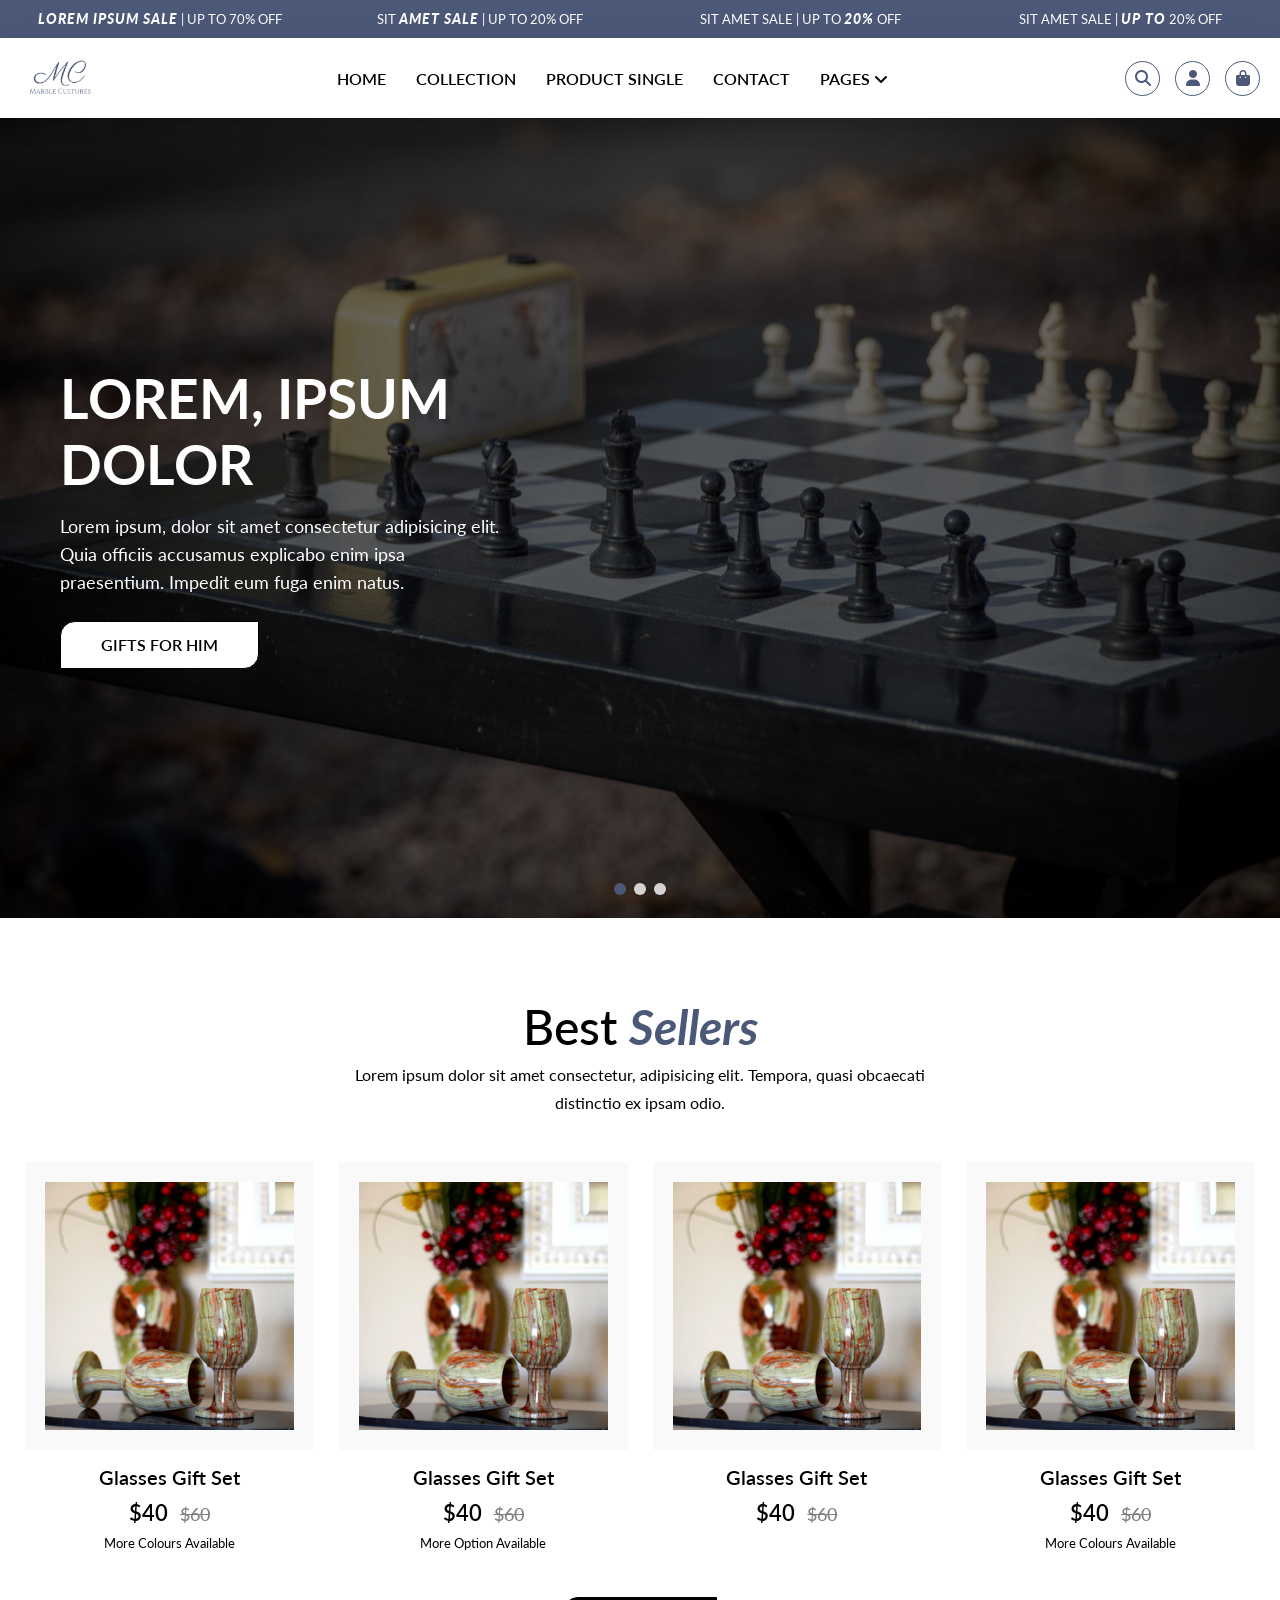
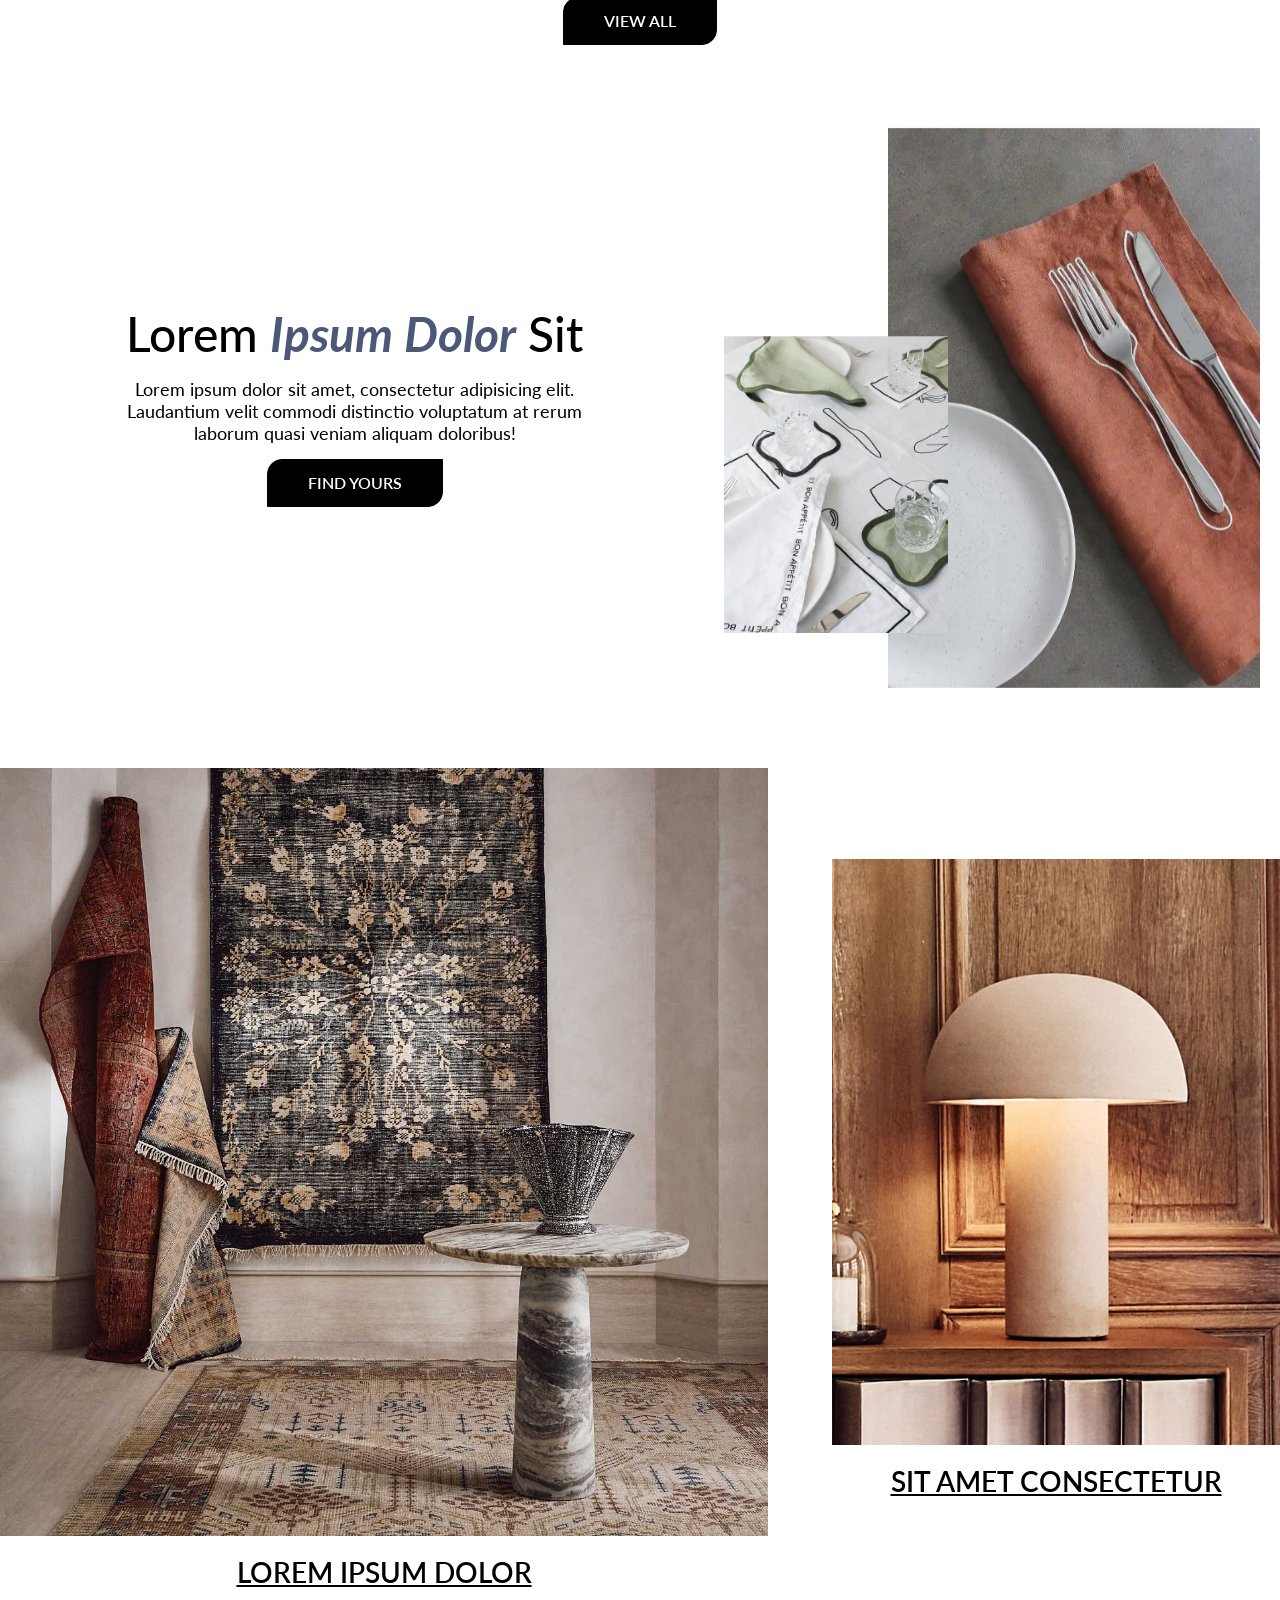
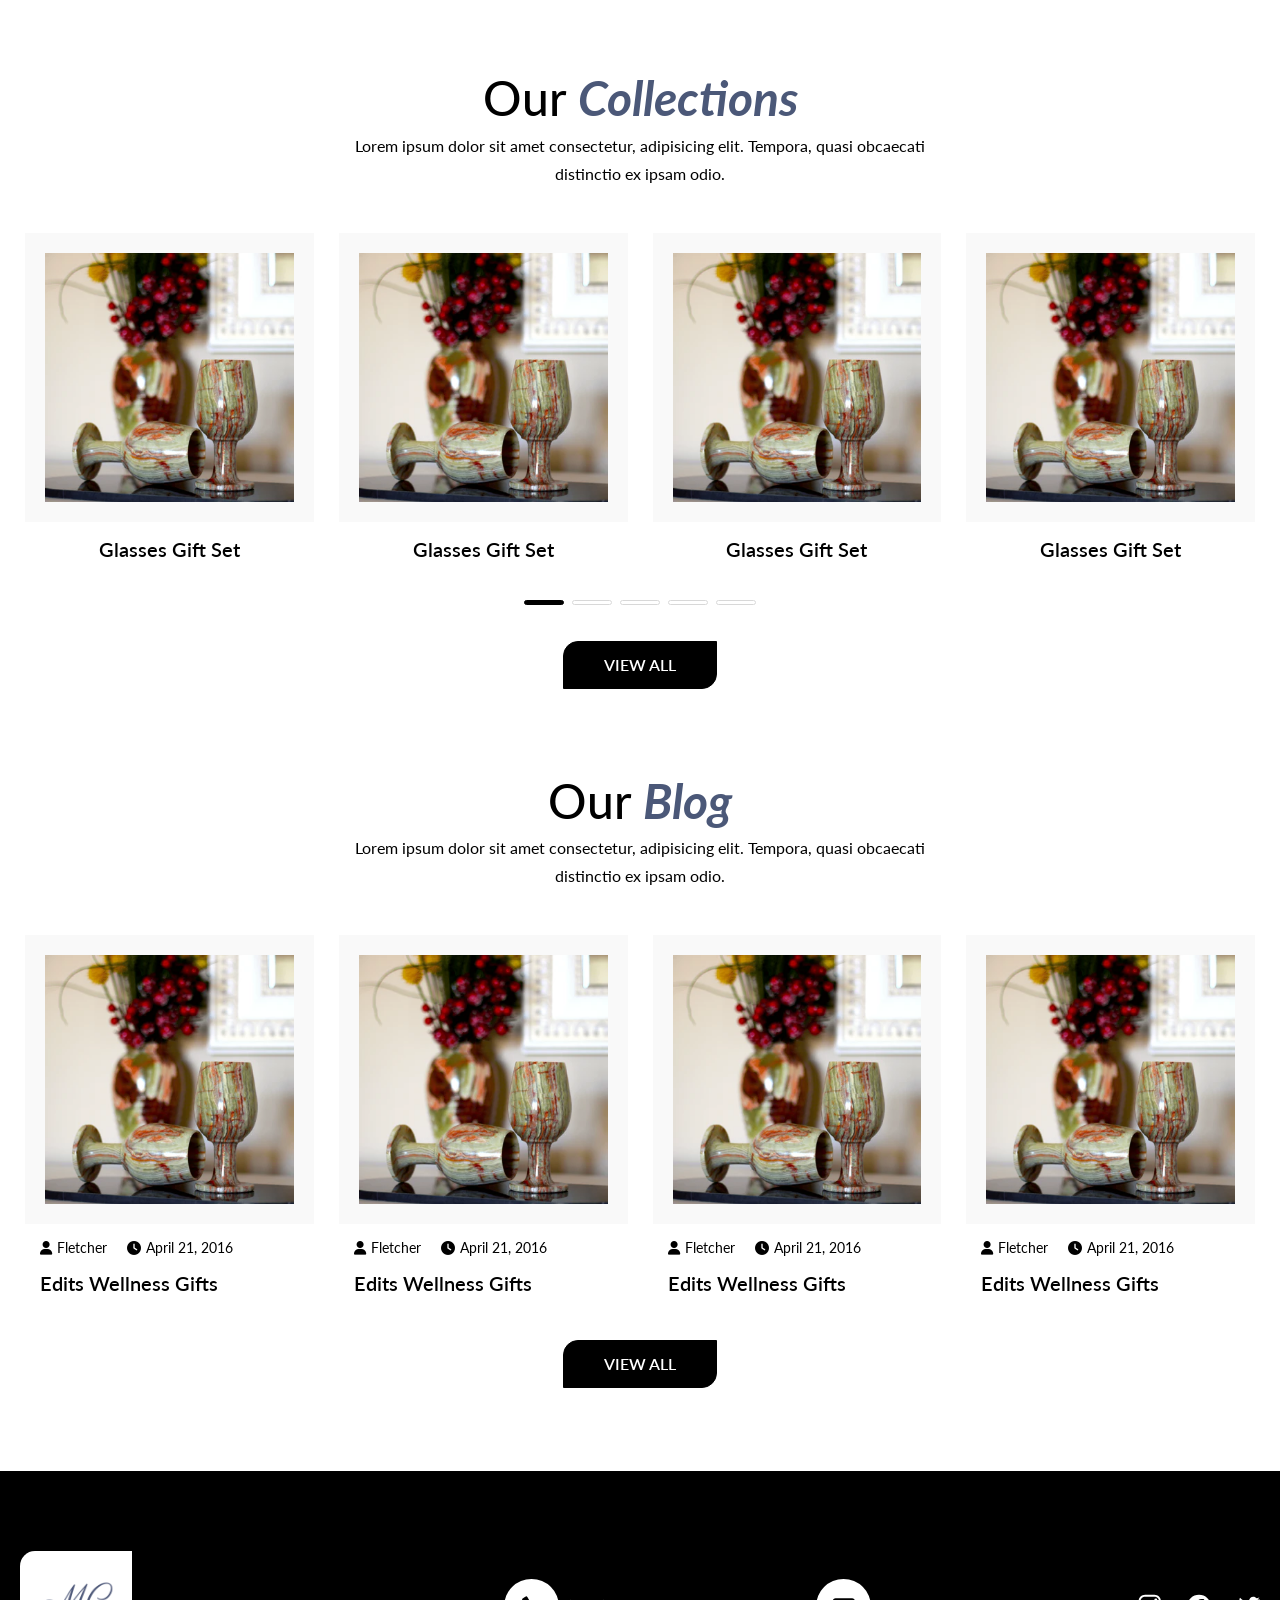
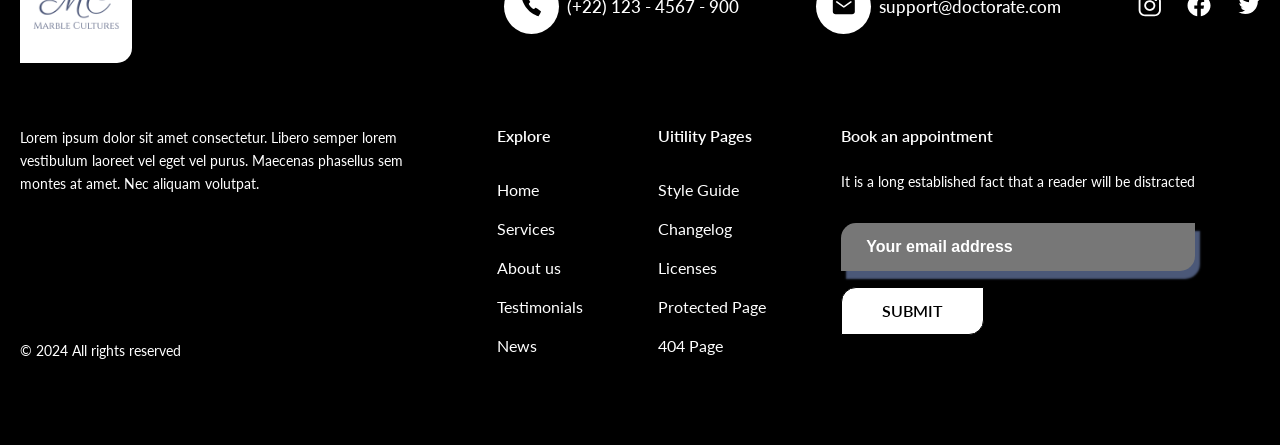
==== index.html @ d3862444 "full project upload" ====
<!DOCTYPE html>
<html lang="en">

	<head>
		<meta charset="UTF-8">
		<meta name="viewport" content="width=device-width, initial-scale=1.0">
		<title>Home</title>
		<!-- link css start -->
		<link
			href="https://fonts.googleapis.com/css2?family=Lato:ital,wght@0,100;0,300;0,400;0,700;0,900;1,100;1,300;1,400;1,700;1,900&display=swap"
			rel="stylesheet">
		<link rel="stylesheet" href="assets/css/all.min.css">
		<link rel="stylesheet" href="./assets/css/swiper-bundle.min.css">
		<link rel="stylesheet" href="./assets/css/animate.min.css">
		<link rel="stylesheet" href="./assets/css/style.css">
		<!-- link css end -->
	</head>

	<body>
		<header>
			<!-- navbar section start -->
			<nav class="navbar-wrapper-main">
				<!-- tobbar section start -->
				<div class="top-bar">
					<div class="swiper top-bar-slider">
						<div class="swiper-wrapper">
							<div class="swiper-slide top-bar-item">
								<p class="top-bar-text">
									LABOR DAY SALE | UP TO <em>40% OFF</em>
								</p>
							</div>
							<div class="swiper-slide top-bar-item">
								<p class="top-bar-text">
									<em>Lorem ipsum SALE</em> | UP TO 70% OFF
								</p>
							</div>
							<div class="swiper-slide top-bar-item">
								<p class="top-bar-text">
									sit <em>amet SALE</em> | UP TO 20% OFF
								</p>
							</div>
							<div class="swiper-slide top-bar-item">
								<p class="top-bar-text">
									sit amet SALE | UP TO <em>20%</em> OFF
								</p>
							</div>
							<div class="swiper-slide top-bar-item">
								<p class="top-bar-text">
									sit amet SALE | <em>UP TO</em> 20% OFF
								</p>
							</div>
							<div class="swiper-slide top-bar-item">
								<p class="top-bar-text">
									sit amet SALE | UP TO <em>20%</em> OFF
								</p>
							</div>
							<div class="swiper-slide top-bar-item">
								<p class="top-bar-text">
									sit amet SALE | <em>UP TO</em> 20% OFF
								</p>
							</div>
						</div>
					</div>
				</div>
				<!-- tobbar section end -->

				<!-- navbar -->
				<div class="navbar">
					<div class="container">
						<div class="navbar-wrapper">
							<div class="navbar-menu">
								<div class="ham-menu-wrapper">
									<div class="ham-menu">
										<span></span>
										<span></span>
										<span></span>
									</div>
								</div>
								<div class="navbar-brand">
									<div class="navbar-brand-logo">
										<a href="index.html" class="main-menu-logo">
											<img src="./assets/images/logo.png" alt="logo.png">
										</a>
									</div>
								</div>
								<div class="navbar-link-wrapper">
									<ul class="nav-link-items">
										<li class="nav-link-item">
											<a href="index.html" class="nav-link">HOME</a>
										</li>
										<li class="nav-link-item">
											<a href="collection.html" class="nav-link">collection</a>
										</li>
										<li class="nav-link-item">
											<a href="product-single.html" class="nav-link">PRODUCT single</a>
										</li>
										<li class="nav-link-item">
											<a href="#" class="nav-link">CONTACT</a>
										</li>
										<li class="nav-link-item">
											<a href="#" class="nav-link">pages <i class="fa-solid fa-angle-down"></i></a>
											<ul class="nav-link-sub-menu-items">
												<li class="nav-link-sub-menu-item">
													<a href="categorie.html" class="nav-link-sub-menu">MENU</a>
												</li>
											</ul>
										</li>
									</ul>
								</div>
								<div class="navbar-icon-wrapper">
									<span class="navbar-icon search-open">
										<i class="fa-solid fa-magnifying-glass"></i>
									</span>
									<span class="navbar-icon desktop-icon">
										<i class="fa-solid fa-user"></i>
									</span>
									<a href="#" class="navbar-icon">
										<i class="fa-solid fa-bag-shopping"></i>
									</a>
								</div>
							</div>
						</div>
					</div>
				</div>
			</nav>
			<!-- navbar -->

			<!-- search bar start -->
			<div class="search-bar">
				<div class="search-bar-close">
					<div class="search-bar-close-icon">
						<i class="fa-solid fa-xmark"></i>
					</div>
				</div>
				<form action="#" class="search-form">
					<div class="search-input-field">
						<input class="search-input" type="text" placeholder="Search">
						<div class="input-search-btn">
							<button class="search-btn"><i class="fa-solid fa-magnifying-glass"></i></button>
						</div>
					</div>
				</form>
			</div>
			<!-- search bar end -->

			<!-- mobile menu start -->
			<div class="mobile-menu-wrapper">
				<div class="mobile-menu">
					<div class="mobile-menu-top">
						<div class="navbar-brand-logo">
							<a href="index.html" class="main-menu-logo">
								<img src="./assets/images/logo.png" alt="logo.png">
							</a>
						</div>
						<div class="ham-menu-wrapper">
							<div class="ham-menu">
								<span></span>
								<span></span>
								<span></span>
							</div>
						</div>
					</div>
					<div class="mobile-menu-link-wrapper">
						<ul class="mobile-menu-link-items">
							<li class="mobile-menu-link-item">
								<a href="index.html" class="mobile-menu-link">HOME</a>
							</li>
							<li class="mobile-menu-link-item">
								<a href="collection.html" class="mobile-menu-link">collection
								</a>
							</li>
							<li class="mobile-menu-link-item">
								<a href="product-single.html" class="mobile-menu-link">PRODUCT single</a>
							</li>
							<li class="mobile-menu-link-item">
								<a href="#" class="mobile-menu-link">CONTACT</a>
							</li>
							<li class="mobile-menu-link-item mobile-drop-down-menu">
								<div class="drop-down-menu-btn">
									<span class="mobile-menu-link">PAGES</span><i class="fa-solid fa-angle-down"></i>
								</div>
								<ul class="mobile-drop-down-menu-wrapper">
									<li class="nav-link-sub-menu-item">
										<a href="#" class="nav-link-sub-menu">MENU</a>
									</li>
								</ul>
							</li>
						</ul>
					</div>
				</div>
				<div class="social-media-link-wrapper">
					<ul class="social-media-link-items">
						<li class="social-media-link-item">
							<a href="#" target="_blank" class="social-media-link">
								<i class="fa-brands fa-facebook-f"></i>
							</a>
						</li>
						<li class="social-media-link-item">
							<a href="#" target="_blank" class="social-media-link">
								<i class="fa-brands fa-instagram"></i>
							</a>
						</li>
						<li class="social-media-link-item">
							<a href="#" target="_blank" class="social-media-link">
								<i class="fa-brands fa-x-twitter"></i>
							</a>
						</li>
						<li class="social-media-link-item">
							<a href="#" target="_blank" class="social-media-link">
								<i class="fa-brands fa-linkedin-in"></i>
							</a>
						</li>
						<li class="social-media-link-item"></li>
						<a href="#" target="_blank" class="social-media-link">
							<i class="fa-brands fa-youtube"></i>
						</a>
					</ul>
				</div>
			</div>
			<!-- mobile menu end -->
			<!-- navbar section end -->
		</header>

		<main>
			<!-- banner-slider section start -->
			<section class="banner-slider-section">
				<div class="swiper banner-slider">
					<div class="swiper-wrapper">
						<div class="swiper-slide">
							<div class="slider-banner-item"
								style="background-image: url('./assets/images/banner-img\ \(1\).jpg'); background-position: center; background-repeat: no-repeat; background-size: cover;">
								<div class="slider-banner-overlay">
									<div class="banner-content">
										<h1 class="banner-content-heading wow animate__animated animate__fadeInLeft" data-wow-duration="2s"
										data-wow-delay=".0s">Lorem, ipsum dolor</h1>
										<p class="banner-content-text wow animate__animated animate__fadeInLeft" data-wow-duration="2s"
										data-wow-delay=".2s">Lorem ipsum, dolor sit amet consectetur adipisicing elit. Quia
											officiis accusamus explicabo enim ipsa praesentium. Impedit eum fuga enim natus.</p>
										<div class="banner-content-btn wow animate__animated animate__fadeInLeft" data-wow-duration="2s"
										data-wow-delay=".3s">
											<a class="btn-primary btn" href="#">gifts for him</a>
										</div>
									</div>
								</div>
							</div>
						</div>
						<div class="swiper-slide">
							<div class="slider-banner-item"
								style="background-image: url('./assets/images/banner-img\ \(2\).jpg'); background-position: center; background-repeat: no-repeat; background-size: cover;">
								<div class="slider-banner-overlay">
									<div class="banner-content">
										<h1 class="banner-content-heading wow animate__animated animate__fadeInDown" data-wow-duration="2s"
										data-wow-delay=".3s">sit amet consectetur</h1>
										<p class="banner-content-text wow animate__animated animate__fadeInDown" data-wow-duration="2s"
										data-wow-delay=".2s">Lorem ipsum dolor sit amet consectetur adipisicing elit. Quia et iste
											tempore totam accusamus non quaerat cum quisquam molestias temporibus!</p>
										<div class="banner-content-btn wow animate__animated animate__fadeInDown" data-wow-duration="2s"
										data-wow-delay=".0s">
											<a class="btn-primary btn" href="#">on her list</a>
										</div>
									</div>
								</div>
							</div>
						</div>
						<div class="swiper-slide">
							<div class="slider-banner-item"
								style="background-image: url('./assets/images/banner-img\ \(3\).jpg'); background-position: center; background-repeat: no-repeat; background-size: cover;">
								<div class="slider-banner-overlay">
									<div class="banner-content">
										<h1 class="banner-content-heading wow animate__animated animate__fadeInUp" data-wow-duration="2s"
										data-wow-delay=".0s">consectetur adipisicing elit Corrupti</h1>
										<p class="banner-content-text wow animate__animated animate__fadeInUp" data-wow-duration="2s"
										data-wow-delay=".1s">Lorem ipsum dolor sit amet consectetur adipisicing elit. Esse rem
											quaerat cupiditate doloremque vitae est quia ullam, voluptate sunt reprehenderit.</p>
										<div class="banner-content-btn wow animate__animated animate__fadeInUp" data-wow-duration="2s"
										data-wow-delay=".3s">
											<a class="btn btn-primary" href="#">home ware gifts</a>
										</div>
									</div>
								</div>
							</div>
						</div>
					</div>
					<div class="swiper-pagination"></div>
					<div class="swiper-button-prev"></div>
					<div class="swiper-button-next"></div>
				</div>
			</section>
			<!-- banner-slider section end -->

			<!-- trending section start -->
			<section class="section trending-section">
				<div class="container">
					<div class="section-heading-wrapper">
						<h2 class="section-heading wow animate__animated animate__fadeInUp" data-wow-duration="1s"
						data-wow-delay=".1s">best
							<em>sellers</em></h2>
						<p class="section-heading-text wow animate__animated animate__fadeInUp" data-wow-duration="1s"
						data-wow-delay=".3s">
							Lorem ipsum dolor sit amet consectetur, adipisicing elit. Tempora, quasi obcaecati
							distinctio ex ipsam odio.</p>
					</div>
					<div class="swiper trending-slider">
						<div class="swiper-wrapper">
							<div class="swiper-slide">
								<div class="trending-item">
									<a href="#" class="product-card">
										<div class="card-img">
											<div class="primary-img">
												<img src="./assets/images/product-card-primary-img-1.jpg" alt="product-card-primary-img-1.jpg">
											</div>
											<div class="hover-img">
												<img src="./assets/images/product-card-hover-img-1.jpg" alt="product-card-hover-img-1.jpg">
											</div>
										</div>
										<div class="card-content">
											<h6 class="card-title">Glasses Gift Set</h6>
											<div class="price">
												<span class="latest-price">$40</span>
												<span class="previous-price">$60</span>
											</div>
											<div class="varient">
												<p class="varient-text">More Colours Available</p>
											</div>
										</div>
									</a>
								</div>
							</div>
							<div class="swiper-slide">
								<div class="trending-item">
									<a href="#" class="product-card">
										<div class="card-img">
											<div class="primary-img">
												<img src="./assets/images/product-card-primary-img-1.jpg" alt="product-card-primary-img-1.jpg">
											</div>
											<div class="hover-img">
												<img src="./assets/images/product-card-hover-img-1.jpg" alt="product-card-hover-img-1.jpg">
											</div>
										</div>
										<div class="card-content">
											<h6 class="card-title">Glasses Gift Set</h6>
											<div class="price">
												<span class="latest-price">$40</span>
												<span class="previous-price">$60</span>
											</div>
											<div class="varient">
												<p class="varient-text">More Option Available</p>
											</div>
										</div>
									</a>
								</div>
							</div>
							<div class="swiper-slide">
								<div class="trending-item">
									<a href="#" class="product-card">
										<div class="card-img">
											<div class="primary-img">
												<img src="./assets/images/product-card-primary-img-1.jpg" alt="product-card-primary-img-1.jpg">
											</div>
											<div class="hover-img">
												<img src="./assets/images/product-card-hover-img-1.jpg" alt="product-card-hover-img-1.jpg">
											</div>
										</div>
										<div class="card-content">
											<h6 class="card-title">Glasses Gift Set</h6>
											<div class="price">
												<span class="latest-price">$40</span>
												<span class="previous-price">$60</span>
											</div>
											<div class="varient">
												<p class="varient-text"></p>
											</div>
										</div>
									</a>
								</div>
							</div>
							<div class="swiper-slide">
								<div class="trending-item">
									<a href="#" class="product-card">
										<div class="card-img">
											<div class="primary-img">
												<img src="./assets/images/product-card-primary-img-1.jpg" alt="product-card-primary-img-1.jpg">
											</div>
											<div class="hover-img">
												<img src="./assets/images/product-card-hover-img-1.jpg" alt="product-card-hover-img-1.jpg">
											</div>
										</div>
										<div class="card-content">
											<h6 class="card-title">Glasses Gift Set</h6>
											<div class="price">
												<span class="latest-price">$40</span>
												<span class="previous-price">$60</span>
											</div>
											<div class="varient">
												<p class="varient-text">More Colours Available</p>
											</div>
										</div>
									</a>
								</div>
							</div>
							<div class="swiper-slide">
								<div class="trending-item">
									<a href="#" class="product-card">
										<div class="card-img">
											<div class="primary-img">
												<img src="./assets/images/product-card-primary-img-1.jpg" alt="product-card-primary-img-1.jpg">
											</div>
											<div class="hover-img">
												<img src="./assets/images/product-card-hover-img-1.jpg" alt="product-card-hover-img-1.jpg">
											</div>
										</div>
										<div class="card-content">
											<h6 class="card-title">Glasses Gift Set</h6>
											<div class="price">
												<span class="latest-price">$40</span>
												<span class="previous-price">$60</span>
											</div>
											<div class="varient">
												<p class="varient-text">More Option Available</p>
											</div>
										</div>
									</a>
								</div>
							</div>
							<div class="swiper-slide">
								<div class="trending-item">
									<a href="#" class="product-card">
										<div class="card-img">
											<div class="primary-img">
												<img src="./assets/images/product-card-primary-img-1.jpg" alt="product-card-primary-img-1.jpg">
											</div>
											<div class="hover-img">
												<img src="./assets/images/product-card-hover-img-1.jpg" alt="product-card-hover-img-1.jpg">
											</div>
										</div>
										<div class="card-content">
											<h6 class="card-title">Glasses Gift Set</h6>
											<div class="price">
												<span class="latest-price">$40</span>
												<span class="previous-price">$60</span>
											</div>
											<div class="varient">
												<p class="varient-text"></p>
											</div>
										</div>
									</a>
								</div>
							</div>
						</div>
						<div class="swiper-button-prev"></div>
						<div class="swiper-button-next"></div>
					</div>
					<div class="section-btn">
						<a class="btn-primary btn" href="#">view all</a>
					</div>
				</div>
			</section>
			<!-- trending section end -->

			<!-- spotlight section start -->
			<section class="spotlight-section">
				<div class="container">
					<div class="spotlight-section-wrapper">
						<div class="spotlight-content-area">
							<div class="spotlight-content">
								<h2 class="spotlight-content-heading wow animate__animated animate__fadeInUp" data-wow-duration="1s"
										data-wow-delay=".1s">Lorem <em>ipsum dolor</em> sit</h2>
								<p class="spotlight-content-text wow animate__animated animate__fadeInUp" data-wow-duration="1s"
										data-wow-delay=".2s">Lorem ipsum dolor sit amet, consectetur adipisicing elit.
									Laudantium velit
									commodi distinctio voluptatum at rerum laborum quasi veniam aliquam doloribus!</p>
								<div class="spotlight-content-btn wow animate__animated animate__fadeInUp" data-wow-duration="1s"
										data-wow-delay=".3s">
									<a class="btn-primary btn" href="#">find yours</a>
								</div>
							</div>
						</div>
						<div class="spotlight-img-area wow animate__animated animate__zoomIn" data-wow-duration="1s"
						data-wow-delay=".2s">
							<div class="spotlight-img spotlight-img1">
								<img src="./assets/images/spotlight-img-1.jpg" alt="spotlight-img-1.jpg">
							</div>
							<div class="spotlight-img spotlight-img2">
								<img src="./assets/images/spotlight-img-2.jpg" alt="spotlight-img-2.jpg">
							</div>
						</div>
					</div>
				</div>
			</section>
			<!-- spotlight section end -->

			<!-- feature collection section start -->
			<section class="section feature-collection">
				<div class="feature-collection-items">
					<div class="feature-collection-item wow animate__animated animate__zoomIn" data-wow-duration="1.5s"
					data-wow-delay=".2s">
						<a href="#" class="feature-collection-item-link">
							<img src="./assets/images/feature-multiple-collection-img-1.jpg"
								alt="feature-multiple-collection-img-1.jpg">
							<h4 class="title">Lorem ipsum dolor</h4>
						</a>
					</div>
					<div class="feature-collection-item feature-collection-item-small 						wow animate__animated animate__zoomIn" data-wow-duration="1.5s"
					data-wow-delay=".3s">
						<a href="#" class="feature-collection-item-link">
							<img src="./assets/images/feature-multiple-collection-img-2.jpg"
								alt="feature-multiple-collection-img-2.jpg">
							<h4 class="title">sit amet consectetur</h4>
						</a>
					</div>
				</div>
			</section>
			<!-- feature collection section end -->

			<!-- collection section start -->
			<section class="section collection-section">
				<div class="container">
					<div class="section-heading-wrapper">
						<h2 class="section-heading wow animate__animated animate__fadeInUp" data-wow-duration="1s"
						data-wow-delay=".1s">Our
							<em>collections</em></h2>
						<p class="section-heading-text wow animate__animated animate__fadeInUp" data-wow-duration="1s"
						data-wow-delay=".3s">
							Lorem ipsum dolor sit amet consectetur, adipisicing elit. Tempora, quasi obcaecati
							distinctio ex ipsam odio.</p>
					</div>
					<div class="swiper collection-slider">
						<div class="swiper-wrapper">
							<div class="swiper-slide">
								<div class="collection-item">
									<a href="#" class="product-card">
										<div class="card-img">
											<div class="primary-img">
												<img src="./assets/images/product-card-primary-img-1.jpg" alt="product-card-primary-img-1.jpg">
											</div>
											<div class="hover-img">
												<img src="./assets/images/product-card-hover-img-1.jpg" alt="product-card-hover-img-1.jpg">
											</div>
										</div>
										<div class="card-content">
											<h6 class="card-title">Glasses Gift Set</h6>
										</div>
									</a>
								</div>
							</div>
							<div class="swiper-slide">
								<div class="collection-item">
									<a href="#" class="product-card">
										<div class="card-img">
											<div class="primary-img">
												<img src="./assets/images/product-card-primary-img-1.jpg" alt="product-card-primary-img-1.jpg">
											</div>
											<div class="hover-img">
												<img src="./assets/images/product-card-hover-img-1.jpg" alt="product-card-hover-img-1.jpg">
											</div>
										</div>
										<div class="card-content">
											<h6 class="card-title">Glasses Gift Set</h6>
										</div>
									</a>
								</div>
							</div>
							<div class="swiper-slide">
								<div class="collection-item">
									<a href="#" class="product-card">
										<div class="card-img">
											<div class="primary-img">
												<img src="./assets/images/product-card-primary-img-1.jpg" alt="product-card-primary-img-1.jpg">
											</div>
											<div class="hover-img">
												<img src="./assets/images/product-card-hover-img-1.jpg" alt="product-card-hover-img-1.jpg">
											</div>
										</div>
										<div class="card-content">
											<h6 class="card-title">Glasses Gift Set</h6>
										</div>
									</a>
								</div>
							</div>
							<div class="swiper-slide">
								<div class="collection-item">
									<a href="#" class="product-card">
										<div class="card-img">
											<div class="primary-img">
												<img src="./assets/images/product-card-primary-img-1.jpg" alt="product-card-primary-img-1.jpg">
											</div>
											<div class="hover-img">
												<img src="./assets/images/product-card-hover-img-1.jpg" alt="product-card-hover-img-1.jpg">
											</div>
										</div>
										<div class="card-content">
											<h6 class="card-title">Glasses Gift Set</h6>
										</div>
									</a>
								</div>
							</div>
							<div class="swiper-slide">
								<div class="collection-item">
									<a href="#" class="product-card">
										<div class="card-img">
											<div class="primary-img">
												<img src="./assets/images/product-card-primary-img-1.jpg" alt="product-card-primary-img-1.jpg">
											</div>
											<div class="hover-img">
												<img src="./assets/images/product-card-hover-img-1.jpg" alt="product-card-hover-img-1.jpg">
											</div>
										</div>
										<div class="card-content">
											<h6 class="card-title">Glasses Gift Set</h6>
										</div>
									</a>
								</div>
							</div>
						</div>
						<div class="swiper-pagination"></div>
						<div class="swiper-button-prev"></div>
						<div class="swiper-button-next"></div>
					</div>
					<div class="section-btn">
						<a class="btn-primary btn" href="#">view all</a>
					</div>
				</div>
			</section>
			<!-- collection section end -->

			<!-- blog section start -->
			<section class="section blog-section">
				<div class="container">
					<div class="section-heading-wrapper">
						<h2 class="section-heading wow animate__animated animate__fadeInUp" data-wow-duration="1s"
						data-wow-delay=".1s">Our
							<em>blog</em></h2>
						<p class="section-heading-text wow animate__animated animate__fadeInUp" data-wow-duration="1s"
						data-wow-delay=".3s">
							Lorem ipsum dolor sit amet consectetur, adipisicing elit. Tempora, quasi obcaecati
							distinctio ex ipsam odio.</p>
					</div>
					<div class="swiper blog-slider">
						<div class="swiper-wrapper">
							<div class="swiper-slide">
								<div class="blog-item">
									<a href="#" class="product-card">
										<div class="card-img">
											<div class="primary-img">
												<img src="./assets/images/product-card-primary-img-1.jpg" alt="product-card-primary-img-1.jpg">
											</div>
										</div>
										<div class="card-content">
											<div class="blog-info">
												<div class="blog-info-item"><i class="fa fa-user"></i><span class="blogger-name">Fletcher</span>
												</div>
												<div class="blog-info-item"><i class="fa-solid fa-clock"></i><span class="blog-date">April 21,
														2016</span></div>
											</div>
											<h6 class="card-title">Edits Wellness Gifts</h6>
										</div>
									</a>
								</div>
							</div>
							<div class="swiper-slide">
								<div class="blog-item">
									<a href="#" class="product-card">
										<div class="card-img">
											<div class="primary-img">
												<img src="./assets/images/product-card-primary-img-1.jpg" alt="product-card-primary-img-1.jpg">
											</div>
										</div>
										<div class="card-content">
											<div class="blog-info">
												<div class="blog-info-item"><i class="fa fa-user"></i><span class="blogger-name">Fletcher</span>
												</div>
												<div class="blog-info-item"><i class="fa-solid fa-clock"></i><span class="blog-date">April 21,
														2016</span></div>
											</div>
											<h6 class="card-title">Edits Wellness Gifts</h6>
										</div>
									</a>
								</div>
							</div>
							<div class="swiper-slide">
								<div class="blog-item">
									<a href="#" class="product-card">
										<div class="card-img">
											<div class="primary-img">
												<img src="./assets/images/product-card-primary-img-1.jpg" alt="product-card-primary-img-1.jpg">
											</div>
										</div>
										<div class="card-content">
											<div class="blog-info">
												<div class="blog-info-item"><i class="fa fa-user"></i><span class="blogger-name">Fletcher</span>
												</div>
												<div class="blog-info-item"><i class="fa-solid fa-clock"></i><span class="blog-date">April 21,
														2016</span></div>
											</div>
											<h6 class="card-title">Edits Wellness Gifts</h6>
										</div>
									</a>
								</div>
							</div>
							<div class="swiper-slide">
								<div class="blog-item">
									<a href="#" class="product-card">
										<div class="card-img">
											<div class="primary-img">
												<img src="./assets/images/product-card-primary-img-1.jpg" alt="product-card-primary-img-1.jpg">
											</div>
										</div>
										<div class="card-content">
											<div class="blog-info">
												<div class="blog-info-item"><i class="fa fa-user"></i><span class="blogger-name">Fletcher</span>
												</div>
												<div class="blog-info-item"><i class="fa-solid fa-clock"></i><span class="blog-date">April 21,
														2016</span></div>
											</div>
											<h6 class="card-title">Edits Wellness Gifts</h6>
										</div>
									</a>
								</div>
							</div>
							<div class="swiper-slide">
								<div class="blog-item">
									<a href="#" class="product-card">
										<div class="card-img">
											<div class="primary-img">
												<img src="./assets/images/product-card-primary-img-1.jpg" alt="product-card-primary-img-1.jpg">
											</div>
										</div>
										<div class="card-content">
											<div class="blog-info">
												<div class="blog-info-item"><i class="fa fa-user"></i><span class="blogger-name">Fletcher</span>
												</div>
												<div class="blog-info-item"><i class="fa-solid fa-clock"></i><span class="blog-date">April 21,
														2016</span></div>
											</div>
											<h6 class="card-title">Edits Wellness Gifts</h6>
										</div>
									</a>
								</div>
							</div>
						</div>
						<div class="swiper-button-prev"></div>
						<div class="swiper-button-next"></div>
					</div>
					<div class="section-btn">
						<a class="btn-primary btn" href="#">view all</a>
					</div>
				</div>
			</section>
			<!-- blog section end -->
		</main>

		<footer>
			<section class="section footer-section">
				<div class="container">
					<div class="footer-top">
						<div class="footer-top-wrapper">
							<a href="#" class="log wow animate__animated animate__fadeInUp" data-wow-duration="1s"
							data-wow-delay=".1s">
								<img src="./assets/images/logo.png" alt="logo.png">
							</a>
							<div class="footer-top-contact-wrapper">
								<div class="footer-conatct wow animate__animated animate__fadeInUp" data-wow-duration="1s"
					data-wow-delay=".2s">
									<span class="icon">
										<svg width="19" height="21" viewBox="0 0 19 21" fill="none" xmlns="http://www.w3.org/2000/svg">
											<path
												d="M18.9536 15.3582C18.7322 15.11 17.9505 14.3761 16.5136 13.4051C15.0661 12.4256 13.9986 11.8149 13.6924 11.6724C13.6654 11.6598 13.6357 11.6552 13.6064 11.6591C13.5771 11.6629 13.5493 11.6751 13.5261 11.6943C13.0329 12.0992 12.2024 12.843 12.1579 12.8832C11.8704 13.1426 11.8704 13.1426 11.635 13.0618C11.221 12.9189 9.93511 12.2001 8.81459 11.018C7.69407 9.8358 6.97604 8.44872 6.84032 8.01345C6.7627 7.76523 6.7627 7.76523 7.00996 7.46254C7.04813 7.41567 7.75514 6.54154 8.13982 6.02278C8.15806 5.99835 8.16963 5.96915 8.1733 5.93832C8.17696 5.90749 8.17257 5.87619 8.1606 5.84778C8.0253 5.52501 7.44511 4.40177 6.51459 2.87808C5.59086 1.366 4.89446 0.543216 4.65865 0.310176C4.63701 0.288681 4.61027 0.273728 4.58123 0.266893C4.5522 0.260057 4.52195 0.261592 4.49367 0.271336C3.66939 0.569505 2.87408 0.949964 2.11861 1.40752C1.3893 1.85379 0.698844 2.36695 0.0552709 2.94103C0.0328053 2.96113 0.0159623 2.9873 0.00654804 3.01671C-0.00286619 3.04612 -0.00449642 3.07768 0.00183207 3.108C0.0904728 3.54283 0.514167 5.35804 1.82893 7.87237C3.17042 10.4385 4.10009 11.7532 6.07012 13.8198C8.04015 15.8864 9.32862 16.9239 11.769 18.336C14.1576 19.7199 15.8829 20.1664 16.2952 20.2588C16.3241 20.2654 16.3541 20.2636 16.3821 20.2537C16.4101 20.2438 16.435 20.2261 16.4542 20.2025C16.9995 19.5251 17.4869 18.7983 17.9107 18.0306C18.3453 17.2353 18.7067 16.3982 18.99 15.5306C18.9991 15.501 19.0005 15.4695 18.9941 15.4392C18.9877 15.4089 18.9737 15.3809 18.9536 15.3582Z"
												fill="white" />
										</svg>
									</span>
									<a href="#" class="text">(+22) 123 - 4567 - 900</a>
								</div>
								<div class="footer-conatct wow animate__animated animate__fadeInUp" data-wow-duration="1s"
					data-wow-delay=".3s">
									<span class="icon">
										<svg width="23" height="17" viewBox="0 0 23 17" fill="none" xmlns="http://www.w3.org/2000/svg">
											<path
												d="M20.0713 0.262695H3.57129C2.84218 0.263417 2.14316 0.53183 1.62761 1.00904C1.11205 1.48625 0.822069 2.13327 0.821289 2.80815V13.7172C0.822069 14.3921 1.11205 15.0391 1.62761 15.5164C2.14316 15.9936 2.84218 16.262 3.57129 16.2627H20.0713C20.8004 16.262 21.4994 15.9936 22.015 15.5164C22.5305 15.0391 22.8205 14.3921 22.8213 13.7172V2.80815C22.8205 2.13327 22.5305 1.48625 22.015 1.00904C21.4994 0.53183 20.8004 0.263417 20.0713 0.262695ZM19.375 4.47315L12.3035 9.56406C12.1656 9.66328 11.9959 9.71715 11.8213 9.71715C11.6466 9.71715 11.477 9.66328 11.3391 9.56406L4.26763 4.47315C4.18455 4.41507 4.11476 4.34229 4.06233 4.25904C4.0099 4.17578 3.97586 4.08371 3.96221 3.98818C3.94855 3.89264 3.95554 3.79555 3.98277 3.70253C4.01001 3.60952 4.05694 3.52245 4.12085 3.44637C4.18475 3.37029 4.26435 3.30673 4.35503 3.25937C4.4457 3.21202 4.54564 3.18181 4.64904 3.17052C4.75243 3.15922 4.85722 3.16706 4.95731 3.19357C5.05741 3.22009 5.15081 3.26475 5.23209 3.32497L11.8213 8.0686L18.4105 3.32497C18.5752 3.2098 18.7824 3.15928 18.9871 3.18435C19.1917 3.20942 19.3775 3.30806 19.5043 3.45893C19.631 3.60981 19.6885 3.80079 19.6643 3.99059C19.6401 4.18038 19.5361 4.35373 19.375 4.47315Z"
												fill="white" />
										</svg>
									</span>
									<a href="#" class="text">support@doctorate.com</a>
								</div>
								<div class="footer-social wow animate__animated animate__fadeInUp" data-wow-duration="1s"
					data-wow-delay=".4s">
									<a href="#" class="social-icon">
										<svg width="23" height="23" viewBox="0 0 23 23" fill="none" xmlns="http://www.w3.org/2000/svg">
											<path
												d="M16.4126 2.63481C17.6414 2.63834 18.8189 3.10963 19.6878 3.94575C20.5566 4.78187 21.0464 5.91487 21.0501 7.09731V16.0214C21.0464 17.2038 20.5566 18.3368 19.6878 19.1729C18.8189 20.009 17.6414 20.4803 16.4126 20.4839H7.13873C5.90994 20.4803 4.73251 20.009 3.86362 19.1729C2.99472 18.3368 2.50496 17.2038 2.50129 16.0214V7.09731C2.50496 5.91487 2.99472 4.78187 3.86362 3.94575C4.73251 3.10963 5.90994 2.63834 7.13873 2.63481H16.4126ZM16.4126 0.850098H7.13873C3.56799 0.850098 0.646606 3.66127 0.646606 7.09731V16.0214C0.646606 19.4574 3.56799 22.2686 7.13873 22.2686H16.4126C19.9834 22.2686 22.9048 19.4574 22.9048 16.0214V7.09731C22.9048 3.66127 19.9834 0.850098 16.4126 0.850098Z"
												fill="#586A7B" />
											<path
												d="M17.8038 7.09772C17.5287 7.09772 17.2597 7.01921 17.0309 6.87212C16.8022 6.72502 16.6239 6.51595 16.5186 6.27135C16.4133 6.02674 16.3857 5.75758 16.4394 5.49791C16.4931 5.23823 16.6256 4.99971 16.8201 4.81249C17.0147 4.62528 17.2626 4.49778 17.5324 4.44613C17.8023 4.39448 18.082 4.42099 18.3362 4.52231C18.5904 4.62363 18.8076 4.79521 18.9605 5.01535C19.1134 5.23549 19.1949 5.4943 19.1949 5.75907C19.1953 5.93497 19.1596 6.10921 19.0898 6.27179C19.0201 6.43438 18.9176 6.5821 18.7884 6.70648C18.6591 6.83086 18.5056 6.92945 18.3366 6.99659C18.1677 7.06373 17.9866 7.0981 17.8038 7.09772ZM11.7757 7.98984C12.5095 7.98984 13.2267 8.19921 13.8368 8.59148C14.4469 8.98374 14.9224 9.54128 15.2032 10.1936C15.484 10.8459 15.5574 11.5637 15.4143 12.2562C15.2712 12.9487 14.9178 13.5848 14.399 14.084C13.8802 14.5833 13.2191 14.9233 12.4995 15.0611C11.7798 15.1988 11.0339 15.1281 10.356 14.8579C9.67813 14.5877 9.09873 14.1301 8.69109 13.5431C8.28344 12.956 8.06586 12.2658 8.06586 11.5597C8.06692 10.6133 8.45811 9.70582 9.15362 9.03656C9.84912 8.36729 10.7921 7.99085 11.7757 7.98984ZM11.7757 6.20512C10.6752 6.20512 9.59931 6.51917 8.68423 7.10754C7.76915 7.69591 7.05593 8.53219 6.63476 9.51062C6.21359 10.489 6.1034 11.5657 6.31811 12.6044C6.53281 13.6431 7.06279 14.5972 7.841 15.346C8.61921 16.0949 9.61072 16.6049 10.6901 16.8115C11.7695 17.0181 12.8884 16.912 13.9052 16.5068C14.922 16.1015 15.791 15.4152 16.4025 14.5346C17.0139 13.654 17.3403 12.6188 17.3403 11.5597C17.3403 10.1396 16.754 8.77764 15.7104 7.77346C14.6669 6.76927 13.2515 6.20512 11.7757 6.20512Z"
												fill="#586A7B" />
										</svg>
									</a>
									<a href="#" class="social-icon">
										<svg width="24" height="23" viewBox="0 0 24 23" fill="none" xmlns="http://www.w3.org/2000/svg">
											<path fill-rule="evenodd" clip-rule="evenodd"
												d="M23.5289 11.6217C23.5289 5.67326 18.3796 0.850098 12.0289 0.850098C5.67826 0.850098 0.528931 5.67326 0.528931 11.6217C0.528931 16.9978 4.73362 21.4541 10.2321 22.2629V14.7363H7.31136V11.6217H10.2321V9.24856C10.2321 6.54941 11.9494 5.05726 14.5759 5.05726C15.8342 5.05726 17.1505 5.26789 17.1505 5.26789V7.91894H15.6997C14.2719 7.91894 13.8253 8.74893 13.8253 9.602V11.6217H17.0145L16.5052 14.7363H13.8258V22.2639C19.3242 21.4555 23.5289 16.9993 23.5289 11.6217Z"
												fill="#586A7B" />
										</svg>
									</a>
									<a href="#" class="social-icon">
										<svg width="22" height="19" viewBox="0 0 22 19" fill="none" xmlns="http://www.w3.org/2000/svg">
											<path
												d="M22 2.88393C21.1946 3.23363 20.3424 3.46403 19.4704 3.56783C20.3868 3.03161 21.076 2.17972 21.4086 1.17194C20.5422 1.6782 19.5959 2.03342 18.6102 2.22238C18.1952 1.78769 17.696 1.44188 17.143 1.20598C16.5901 0.970072 15.9949 0.848995 15.3936 0.850105C12.9593 0.850105 10.9894 2.79006 10.9894 5.18148C10.9876 5.51411 11.0258 5.84576 11.103 6.16933C9.35742 6.08756 7.64816 5.64259 6.08456 4.86288C4.52095 4.08318 3.13743 2.98591 2.02251 1.64128C1.63137 2.30021 1.42451 3.05202 1.42356 3.81815C1.42356 5.32005 2.2077 6.64762 3.39174 7.42539C2.69023 7.40875 2.00309 7.22321 1.38867 6.88452V6.93816C1.38867 9.03904 2.90953 10.7868 4.92245 11.1846C4.54392 11.2854 4.15386 11.3365 3.76211 11.3366C3.48414 11.3371 3.20681 11.3101 2.93414 11.2561C3.49373 12.9771 5.1224 14.2286 7.05166 14.2644C5.48399 15.4717 3.55931 16.1242 1.58012 16.1194C1.22881 16.1189 0.87782 16.098 0.528931 16.0568C2.54237 17.3416 4.88283 18.0212 7.27174 18.0147C15.3842 18.0147 19.8162 11.4126 19.8162 5.68658C19.8162 5.49884 19.8113 5.31111 19.8023 5.12784C20.6626 4.51638 21.4068 3.75651 22 2.88393Z"
												fill="#586A7B" />
										</svg>
									</a>
								</div>
							</div>
						</div>
					</div>
					<div class="footer-btm">
						<div class="footer-btm-items">
							<div class="footer-btm-item flex-item wow animate__animated animate__fadeInUp" data-wow-duration="1s"
							data-wow-delay=".1s">
								<p class="text">Lorem ipsum dolor sit amet consectetur. Libero semper lorem vestibulum laoreet vel eget
									vel purus. Maecenas phasellus sem montes at amet. Nec aliquam volutpat.</p>
								<div class="copy-right">
									<p class="copyright-text">&copy; 2024 All rights reserved</p>
								</div>
							</div>
							<div class="footer-btm-item wow animate__animated animate__fadeInUp" data-wow-duration="1s"
					data-wow-delay=".2s">
								<h6 class="heading">Explore</h6>
								<ul class="footer-links">
									<li class="footer-link">
										<a href="#" class="footer-link-text">Home
										</a>
									</li>
									<li class="footer-link">
										<a href="#" class="footer-link-text">Services
										</a>
									</li>
									<li class="footer-link">
										<a href="#" class="footer-link-text">About us
										</a>
									</li>
									<li class="footer-link">
										<a href="#" class="footer-link-text">Testimonials
										</a>
									</li>
									<li class="footer-link">
										<a href="#" class="footer-link-text">News
										</a>
									</li>
								</ul>
							</div>
							<div class="footer-btm-item wow animate__animated animate__fadeInUp" data-wow-duration="1s"
					data-wow-delay=".3s">
								<h6 class="heading">Uitility Pages</h6>
								<ul class="footer-links">
									<li class="footer-link">
										<a href="#" class="footer-link-text">Style Guide
										</a>
									</li>
									<li class="footer-link">
										<a href="#" class="footer-link-text">Changelog
										</a>
									</li>
									<li class="footer-link">
										<a href="#" class="footer-link-text">Licenses
										</a>
									</li>
									<li class="footer-link">
										<a href="#" class="footer-link-text">Protected Page
										</a>
									</li>
									<li class="footer-link">
										<a href="#" class="footer-link-text">404 Page
										</a>
									</li>
								</ul>
							</div>
							<div class="footer-btm-item wow animate__animated animate__fadeInUp" data-wow-duration="1s"
					data-wow-delay=".4s">
								<h6 class="heading">Book an appointment</h6>
								<p class="text">It is a long established fact that a reader will be distracted</p>
								<form class="footer-form" action="#">
									<input class="footer-input" id="mail" type="email" placeholder="Your email address">
								</form>
								<div class="footer-btn">
									<button class="btn btn-primary">Submit</button>
								</div>
							</div>
						</div>
					</div>
				</div>
				</div>
			</section>
		</footer>

		<!-- js link start-->
		<script src="./assets/js/jquery-3.7.1.min.js"></script>
		<script src="./assets/js/swiper-bundle.min.js"></script>
		<script src="./assets/js/wow.min.js"></script>
		<script src="./assets/js/script.js"></script>
		<!-- js link end-->
	</body>

</html>
---- assets/css/style.css ----
/* common css start */
:root {
    /* color */
    --black: #000000;
    --white: #ffffff;
    --heading-text-color: #000000;
    --paragraph-text-color: #000000;
    --brand-color: #4B5878;
    --item-bg: #f4f4f4;
    --card-bg: #f9f9f9;
    --border-color: #d8d8d8;
    --text-muted: #777777;
    --btn-color: #ffffff;
    --btn-bg: #000000;
    --hover-color: #4B5878;

    /* font family */
    --heading-font: "Lato", sans-serif;
    --pragraph-font: "Lato", sans-serif;
}

* {
    margin: 0;
    padding: 0;
    box-sizing: border-box;
}

body {
    overflow-x: hidden;
    scroll-behavior: smooth;
    font-family: "Lato", sans-serif;
    ;
}

ul,
ol {
    list-style: none;
}

a {
    text-decoration: none;
    font-family: var(--pragraph-font);
}

h1,
h2,
h3,
h4,
h5,
h6 {
    margin: 0;
    line-height: 1.2;
    font-family: var(--heading-font);
    color: var(--heading-text-color);
}

h1 {
    font-size: 55px;
    font-weight: 700;
}

h2 {
    font-size: 48px;
    font-weight: 700;
}

h3 {
    font-size: 36px;
    font-weight: 600;
}

h4 {
    font-size: 28px;
    font-weight: 600;
}

h5 {
    font-size: 24px;
    font-weight: 600;
}

h6 {
    font-size: 20px;
    font-weight: 600;
}

p {
    font-size: 16px;
    font-weight: 400;
    color: var(--paragraph-text-color);
    font-family: var(--pragraph-font);
    margin: 0;
    line-height: 28px;
}

.container {
    max-width: 1360px;
    padding: 0 20px;
    margin: 0 auto;
}

.section {
    padding: 80px 0;
}

img {
    width: 100%;
    height: 100%;
    display: block;
}

button {
    background-color: transparent;
    outline: none;
    cursor: pointer;
    border: none;
    transition: ease .3s;
}

.btn {
    font-size: 16px;
    font-weight: 600;
    padding: 15px 40px;
    transition: ease .3s;
    font-family: var(--heading-font);
    text-transform: uppercase;
    display: inline-block;
    overflow: hidden;
    z-index: 1;
    line-height: 1;
}

.btn-primary {
    color: var(--white);
    background-color: var(--btn-bg);
    border: 1px solid var(--black);
    overflow: hidden;
    border-top-left-radius: 15px;
    border-bottom-right-radius: 15px;
    position: relative;
    transition: ease .3s;
}

.btn-primary:hover {
    color: var(--black);
}

.btn-primary::after {
    position: absolute;
    content: "";
    right: 0;
    left: 0;
    top: 0;
    width: 100%;
    height: 100%;
    background-color: var(--white);
    color: var(--black);
    z-index: -1;
    transition: ease .3s;
    border-top-left-radius: 20px;
    border-bottom-right-radius: 20px;
    transform: scale(0);
}

.btn-primary:hover::after {
    transform: scale(1);
}

.section-heading-wrapper {
    margin-bottom: 40px;
    text-align: center;
}

.section-heading {
    text-transform: capitalize;
    font-weight: 500;
}

.section-heading em {
    font-weight: 700;
    color: var(--brand-color);
}

.section-heading-text {
    padding: 5px 0 0 0;
    max-width: 600px;
    margin: 0 auto;
}

/* common css end */

/* top-bar css start */
.top-bar {
    padding: 5px 0;
    background-color: var(--brand-color);
}

.top-bar-item {
    text-align: center;
}

.top-bar-item .top-bar-text {
    color: var(--white);
    font-size: 13px;
    font-weight: 400;
    text-transform: uppercase;
}

.top-bar-item .top-bar-text em {
    font-size: 14px;
    font-weight: 900;
    letter-spacing: 1px;
}

/* top-bar css end */

/* navbar css start */
.navbar-icon-wrapper {
    display: flex;
}

.navbar {
    position: fixed;
    z-index: 2;
    background-color: var(--white);
    width: 100%;
    transition: 500ms;
    box-shadow: 0 4px 30px 0 rgba(0, 0, 0, 0.10);
    -webkit-box-shadow: 0 4px 30px 0 rgba(0, 0, 0, 0.10);
    -moz-box-shadow: 0 4px 30px 0 rgba(0, 0, 0, 0.10);
}

.navbar-wrapper-main.nav-fixed .navbar {
    transform: translateY(-38px);
}

.navbar-menu {
    display: flex;
    justify-content: space-between;
    align-items: center;
}

.navbar-brand-logo {
    height: 80px;
}

.nav-link-items {
    display: flex;
    justify-content: flex-start;
    align-items: center;
}

.navbar-link-wrapper.navbar-link-wrapper-right-area .nav-link-items {
    justify-content: flex-end;
}

.nav-link-item {
    margin: 0 15px;
    position: relative;
    transition: ease-in-out;
    position: relative;
}

.nav-link-item i {
    color: var(--black);
    font-size: 16px;
}

.nav-link-item:hover .nav-link-sub-menu-items {
    opacity: 1;
    visibility: visible;
    top: 48px;
}

.nav-link-sub-menu-items {
    position: absolute;
    left: 0;
    top: 70px;
    padding: 20px;
    -webkit-box-shadow: 0px 0px 8px 0px rgb(0 0 0 / 19%);
    -moz-box-shadow: 0px 0px 8px 0px rgb(0 0 0 / 19%);
    box-shadow: 0px 0px 8px 0px rgb(0 0 0 / 19%);
    background-color: var(--white);
    opacity: 0;
    visibility: hidden;
    transition: all 500ms ease;
    border-top-right-radius: 15px;
    border-bottom-left-radius: 15px;
    width: 200px;
    z-index: 2;
}

.nav-link-item:last-child .nav-link-sub-menu-items {
    left: auto;
    right: 0;
}

.nav-link-sub-menu-item {
    position: relative;
}

.nav-link-sub-menu-item:last-child .nav-link-sub-menu {
    padding-bottom: 0;
}

.nav-link-sub-menu-item:first-child .nav-link-sub-menu {
    padding-top: 0;
}

.nav-link-sub-menu-item:last-child::after {
    bottom: -10px;
}

.nav-link-sub-menu-item::after {
    content: "";
    position: absolute;
    right: 0px;
    bottom: 0;
    width: 0;
    height: 1px;
    background-color: var(--brand-color);
    z-index: 1;
    transition: ease .3s;
}

.nav-link-sub-menu-item:hover::after {
    left: 0px;
    width: 100%;
}

.nav-link-sub-menu {
    color: var(--black);
    font-size: 16px;
    font-weight: 600;
    font-family: var(--heading-font);
    padding: 10px 0;
    display: block;
    position: relative;
    text-transform: uppercase;
    transition: ease .3s;
}

.nav-link-sub-menu:hover {
    color: var(--brand-color);
}

.nav-link {
    color: var(--black);
    font-size: 16px;
    font-weight: 600;
    padding: 30px 0;
    text-transform: uppercase;
    font-family: var(--heading-font);
    transition: ease .3s;
}

.nav-link-item:hover .nav-link {
    color: var(--brand-color);
}

.nav-link i {
    transition: ease .3s;
}

.nav-link-item:hover .nav-link i {
    color: var(--brand-color);
    transform: rotate(180deg);
}

.nav-link-item::after {
    content: "";
    position: absolute;
    right: 0px;
    bottom: -5px;
    width: 0;
    height: 2px;
    background-color: var(--brand-color);
    z-index: 1;
    transition: ease .3s;
}

.nav-link-item:hover::after {
    left: 0px;
    width: 100%;
}

.nav-link-item:first-child {
    margin-left: 0;
}

.nav-link-item:last-child {
    margin-right: 0;
}

.search-bar {
    position: fixed;
    left: 0;
    top: 50%;
    transform: translateY(-51%);
    width: 100%;
    height: 0;
    background-color: var(--white);
    z-index: 999;
    transition: ease .3s;
}

.search-bar.active1 {
    height: 103vh;
    padding: 20px;
}

.search-bar-close-icon {
    cursor: pointer;
    display: inline-block;
    opacity: 1;
}

.search-bar-close-icon i {
    transition: ease-in-out .2s;
}

.search-bar-close-icon:hover i {
    transform: rotate(180deg);
}

.search-open {
    cursor: pointer;
}

.search-bar-close {
    position: absolute;
    right: -50px;
    top: 50px;
    transition: ease .3s;
}

.search-bar.active1 .search-bar-close {
    right: 50px;
    transition: ease .4s;
}

.search-bar.active1 .search-input-field {
    margin-left: 0;
    transition: ease .6;
}

.search-bar-close i {
    font-size: 50px;
    color: var(--brand-color);
}

.search-form {
    width: 100%;
    height: 100%;
    display: flex;
    justify-content: center;
    align-items: center;
}

.search-input-field {
    width: 50%;
    border: 1px solid var(--brand-color);
    border-radius: 35px;
    display: flex;
    justify-content: space-between;
    align-items: center;
    padding: 10px 20px;
    margin-left: -300%;
    transition: ease .6s;
}

.search-input {
    width: 100%;
    height: 40px;
    border: none;
    background-color: transparent;
    outline: none;
    color: var(--brand-color);
    font-size: 18px;
    font-weight: 500;
    padding-right: 5px;
}

.search-input::placeholder {
    color: var(--brand-color);
    font-size: 18px;
    font-weight: 500;
}

.input-search-btn {
    border-left: 1px solid var(--brand-color);
    height: 40px;
    padding-left: 20px;
}

.search-btn {
    cursor: pointer;
    height: 40px;
}

.search-btn i {
    font-size: 25px;
    font-weight: 600;
    color: var(--brand-color);
    transition: ease .1s;
}

.search-btn:hover i {
    transform: scale(1.1);
}

.mobile-menu-logo {
    display: none;
}

.navbar-right-area {
    display: flex;
    justify-content: flex-end;
    align-items: center;
}

.navbar-icon {
    color: var(--brand-color);
    display: flex;
    justify-content: center;
    align-items: center;
    margin-left: 15px;
    transition: ease .3s;
    cursor: pointer;
    width: 35px;
    height: 35px;
    border: 1px solid var(--brand-color);
    border-radius: 50%;
    transition: ease .3s;
}

.navbar-icon:hover {
    color: var(--white);
    background-color: var(--brand-color);
}

.navbar-icon:first-child {
    margin-left: 0;
}

/* ham menu */
.ham-menu-wrapper {
    border-radius: 10px;
    cursor: pointer;
    display: none;
}

.ham-menu {
    height: 31px;
    width: 30px;
    margin-left: auto;
    position: relative;
}

.ham-menu span {
    height: 3px;
    width: 100%;
    background-color: var(--brand-color);
    border-radius: 25px;
    position: absolute;
    left: 50%;
    top: 50%;
    transform: translate(-50%, -50%);
    transition: .3s ease;
}

.ham-menu span:nth-child(1) {
    top: 25%;
}

.ham-menu span:nth-child(3) {
    top: 75%;
}

.ham-menu.active span:nth-child(1) {
    top: 50%;
    transform: translate(-50%, -50%) rotate(45deg);
}

.ham-menu.active span:nth-child(2) {
    opacity: 0;
}

.ham-menu.active span:nth-child(3) {
    top: 50%;
    transform: translate(-50%, -50%) rotate(-45deg);
}

/* mobile menu start */

.mobile-menu-wrapper {
    height: 100vh;
    width: 100vw;
    top: 0;
    position: fixed;
    left: -110%;
    background-color: rgba(0, 0, 0, 0.1);
    z-index: 99;
    transition: ease .5s;
    display: none;
}

.mobile-menu {
    background-color: var(--white);
    height: 100vh;
    width: 340px;
    overflow-y: scroll;
    scroll-behavior: smooth;
}

.mobile-menu-top {
    display: flex;
    justify-content: space-between;
    align-items: center;
    padding: 0 20px;
    flex-direction: row-reverse;
    box-shadow: 0 4px 30px 0 rgba(0, 0, 0, 0.10);
    -webkit-box-shadow: 0 4px 30px 0 rgba(0, 0, 0, 0.10);
    -moz-box-shadow: 0 4px 30px 0 rgba(0, 0, 0, 0.10);
}

.mobile-menu-top .navbar-brand-logo {
    margin: 0;
}

.mobile-menu-link-wrapper {
    flex-direction: column;
    justify-content: space-between;
    align-items: center;
    padding: 20px;
    margin-bottom: 50px;
}

.mobile-menu-wrapper.active {
    left: 0;
    transition: ease .5s;
}

.mobile-menu-link-item.mobile-drop-down-menu .mobile-menu-link {
    padding: 0 0 15px 0;
    display: block;
    margin: 15px 0 0 0;
}

.mobile-drop-down-menu-wrapper {
    display: none;
    padding: 0 0 0 10px;
    border-left: 1px solid var(--border-color);
    margin-top: 15px;
    margin-left: 10px;
}

.mobile-drop-down-menu-wrapper .nav-link-sub-menu-item::after {
    background-color: var(--border-color);
}

.drop-down-menu-btn {
    display: flex;
    justify-content: space-between;
    width: 100%;
}

.mobile-menu-link-item.mobile-drop-down-menu {
    padding: 15px 0 15px 0;
}

.mobile-menu-link-item.mobile-drop-down-menu {
    cursor: pointer;
}

.drop-down-menu-btn .mobile-menu-link {
    padding: 0 !important;
    margin: 0 !important;
}

.drop-down-menu-btn i {
    transform: rotate(-90deg);
    transition: ease .3s;
}

.drop-down-menu-btn.active i {
    transform: rotate(0deg);
}

.mobile-menu-link-item {
    border-bottom: 1px solid var(--border-color);
}

.mobile-menu-link-item.mobile-drop-down-menu .mobile-menu-link {
    cursor: pointer;
}

.mobile-menu-link {
    color: var(--black);
    font-size: 16px;
    font-weight: 600;
    font-family: var(--heading-font);
    padding-bottom: 0;
    line-height: 1;
    display: block;
    padding: 15px 0;
    text-transform: uppercase;
}

.social-media-link-wrapper {
    position: absolute;
    bottom: 0;
    width: 340px;
    background-color: var(--white);
    padding: 10px 0px;
}

.social-media-link-items {
    display: flex;
    flex-wrap: wrap;
    align-items: center;
    justify-content: center;
}

.social-media-link {
    width: 35px;
    height: 35px;
    color: var(--brand-color);
    border: 1px solid var(--brand-color);
    border-radius: 50%;
    display: flex;
    justify-content: center;
    align-items: center;
    margin-right: 11px;
    transition: ease .3s;
}

.social-media-link:hover {
    background-color: var(--brand-color);
    color: var(--white);
}

.mobile-drop-down-menu i {
    color: var(--black);
    font-size: 14px;
    transition: all linear .2s;
}

/* mobile menu end */
/* navbar css end */

/* banner-slider section css start */
.banner-slider-section {
    margin: 80px 0 0 0px;
}

.slider-banner-item {
    height: 800px;
}

.slider-banner-overlay {
    width: 100%;
    height: 100%;
    background-color: rgba(0, 0, 0, 0.6);
    padding: 100px 0;
    display: flex;
    justify-content: flex-start;
    align-items: center;
}

.slider-banner-overlay .banner-content {
    padding: 0 60px;
    width: 55%;
}

.banner-content-heading {
    color: var(--white);
    text-transform: uppercase;
}

.banner-content-heading span {
    color: var(--brand-color);
}

.banner-content-text {
    color: var(--white);
    font-size: 18px;
    margin: 15px 0 0 0;
    max-width: 450px;
}

.banner-content-btn {
    margin: 25px 0 0 0;
}

.banner-content-btn .btn-primary {
    background-color: var(--white);
    color: var(--black);
}

.banner-content-btn .btn-primary::after {
    background-color: var(--black);
}

.banner-content-btn .btn-primary:hover {
    color: var(--white);
    border-color: var(--white);
}

.banner-slider .swiper-button-prev,
.banner-slider .swiper-button-next {
    width: 40px;
    height: 40px;
    background-color: var(--brand-color);
    border-radius: 50%;
    opacity: 0;
    visibility: hidden;
    transition: ease .3s;
}

.banner-slider:hover .swiper-button-prev,
.banner-slider:hover .swiper-button-next {
    opacity: 1;
    visibility: visible;
}

.banner-slider .swiper-button-prev::after,
.banner-slider .swiper-button-next::after {
    color: var(--white);
    font-size: 16px;
    font-weight: 700;
}

.banner-slider .swiper-pagination {
    bottom: var(--swiper-pagination-bottom, 20px);
}

.banner-slider .swiper-pagination .swiper-pagination-bullet {
    width: 12px;
    height: 12px;
    border-radius: 50%;
    background-color: var(--white);
    opacity: 0.8;
}

.banner-slider .swiper-pagination .swiper-pagination-bullet.swiper-pagination-bullet-active {
    background: var(--brand-color);
    opacity: 1;
}

/* banner-slider section css end */

/* trending section css start */
.swiper.trending-slider {
    padding: 5px 5px;
}

.product-card {
    position: relative;
    overflow: hidden;
    display: block;
    transition: ease .7s;
}

.product-card:hover {
    box-shadow: 0 0 5px #c6cad3;
}

.product-card .card-img {
    position: relative;
    width: 100%;
    height: 100%;
    overflow: hidden;
    background-color: var(--card-bg);
}

.product-card .card-img .primary-img {
    padding: 20px;
    background-color: var(--card-bg);
}

.product-card .card-img .hover-img {
    position: absolute;
    left: 0;
    top: 0;
    width: 100%;
    height: 100%;
    padding: 20px;
    overflow: hidden;
    opacity: 0;
    visibility: hidden;
    transform: scale(1.3);
    transition: ease 1s;
    background-color: var(--card-bg);
}

.product-card:hover .card-img .hover-img {
    opacity: 1;
    visibility: visible;
    transform: scale(1);
}

.product-card .card-content {
    padding: 15px;
    text-align: center;
    border-top: 0;
    transition: ease .7s;
    position: relative;
}

.product-card .card-content::after {
    position: absolute;
    content: "";
    left: 0;
    right: 0;
    bottom: 0;
    width: 100%;
    height: 0;
    background-color: var(--card-bg);
    transition: ease .7s;
    z-index: -1;
}

.product-card:hover .card-content::after {
    height: 100%;
    top: 0;
    bottom: auto;
}

.product-card:hover .card-content {
    padding: 15px;
    text-align: center;
    border-top: 0;
    transition: ease .7s;
}

.product-card .card-content .price {
    margin: 10px 0 0 0;
}

.product-card .card-content .price .latest-price {
    color: var(--black);
    font-size: 22px;
    font-weight: 600;
    margin-right: 4px;
}

.product-card .card-content .price .previous-price {
    color: var(--black);
    font-size: 18px;
    font-weight: 500;
    opacity: 0.5;
    text-decoration: line-through;
    margin-left: 4px;
}

.product-card .card-content .varient {
    margin: 10px 0 0 0;
    text-align: center;
}

.product-card .card-content .varient .varient-text {
    font-size: 13px;
    line-height: 1.2;
}

.trending-slider .swiper-button-prev,
.trending-slider .swiper-button-next {
    width: 40px;
    height: 40px;
    background-color: var(--brand-color);
    /* border: 1px solid var(--brand-color); */
    border-radius: 50%;
    opacity: 0;
    visibility: hidden;
    transition: ease .3s;
}

.trending-slider .swiper-button-prev::after,
.trending-slider .swiper-button-next::after {
    color: var(--white);
    font-size: 16px;
    font-weight: 700;
}

.trending-slider:hover .swiper-button-prev,
.trending-slider:hover .swiper-button-next {
    opacity: 1;
    visibility: visible;
}

.section-btn {
    width: 100%;
    text-align: center;
    margin: 25px 0 0 0;
}

/* trending section css end */

/* spotlight section css start */
.spotlight-section-wrapper {
    display: flex;
    flex-wrap: wrap;
    justify-content: space-between;
    align-items: center;
}

.spotlight-img-area {
    width: 48%;
    display: flex;
    flex-flow: row wrap;
    align-items: flex-start;
    margin: 0 0 0 -5%;
}

.spotlight-img img {
    object-fit: cover;
}

.spotlight-img1 {
    position: relative;
    flex: 1 0 25%;
    backface-visibility: hidden;
    transform-style: preserve-3d;
    z-index: 1;
    margin-top: 35%;
    left: 10%;
}

.spotlight-img2 {
    position: relative;
    flex: 1 0 50%;
    backface-visibility: hidden;
    transform-style: preserve-3d;
}

.spotlight-content-area {
    width: 54%;
}

.spotlight-content {
    text-align: center;
}

.spotlight-content-heading {
    font-size: 48px;
    font-weight: 500;
    text-transform: capitalize;
}

.spotlight-content-heading em {
    font-weight: 700;
    color: var(--brand-color);
}

.spotlight-content-text {
    font-size: 18px;
    line-height: 22px;
    font-weight: 400;
    margin: 15px auto 0;
    max-width: 500px;
}

.spotlight-content-btn {
    margin: 15px 0 0 0;
}

/* spotlight section css end */

/* feature collection css start */
.section.feature-collection {
    padding-bottom: 0;
}

.feature-collection-items {
    display: flex;
    justify-content: space-between;
    align-items: center;
    gap: 5%;
}

.feature-collection-item {
    width: 60%;
}

.feature-collection-item.feature-collection-item-small {
    width: 35%;
}

.feature-collection-item .title {
    padding: 20px 0 0 0;
    text-transform: uppercase;
    text-decoration: underline;
    text-align: center;
}

/* feature collection css end */

/* collection css start */
.section.collection-section {
    padding-bottom: 0;
}

.swiper.collection-slider {
    padding: 5px 5px 40px 5px;
}

.collection-slider .swiper-pagination .swiper-pagination-bullet {
    width: 40px;
    height: 5px;
    border-radius: 3px;
    border: 1px solid var(--border-color);
    background-color: transparent;
    opacity: 1;
    overflow: hidden;
}

.collection-slider .swiper-pagination .swiper-pagination-bullet.swiper-pagination-bullet-active {
    background: var(--black);
    opacity: 1;
    border-color: var(--black);
}

.collection-slider .swiper-button-prev,
.collection-slider .swiper-button-next {
    width: 40px;
    height: 40px;
    background-color: var(--brand-color);
    border-radius: 50%;
    opacity: 0;
    visibility: hidden;
    transition: ease .3s;
    top: var(--swiper-navigation-top-offset, 43%);
}

.collection-slider .swiper-button-prev::after,
.collection-slider .swiper-button-next::after {
    color: var(--white);
    font-size: 16px;
    font-weight: 700;
}

.collection-slider:hover .swiper-button-prev,
.collection-slider:hover .swiper-button-next {
    opacity: 1;
    visibility: visible;
}

/* collection css end */

/* blog section css start */
.swiper.blog-slider {
    padding: 5px;
}

.blog-item .product-card .card-content {
    text-align: left;
}

.blog-item .product-card .card-content .blog-info {
    display: flex;
    align-items: center;
    margin: 0 0 15px 0;
}

.blog-item .product-card .card-content .blog-info .blog-info-item i {
    margin: 0 5px 0 0;
}

.blog-item .product-card .card-content .blog-info .blog-info-item {
    color: var(--black);
    font-size: 14px;
    font-weight: 400;
    font-family: var(--pragraph-font);
}

.blog-item .product-card .card-content .blog-info .blog-info-item:last-child {
    margin: 0 0 0 20px;
}

.blog-slider .swiper-button-prev,
.blog-slider .swiper-button-next {
    width: 40px;
    height: 40px;
    background-color: var(--brand-color);
    border-radius: 50%;
    opacity: 0;
    visibility: hidden;
    transition: ease .3s;
}

.blog-slider .swiper-button-prev::after,
.blog-slider .swiper-button-next::after {
    color: var(--white);
    font-size: 16px;
    font-weight: 700;
}

.blog-slider:hover .swiper-button-prev,
.blog-slider:hover .swiper-button-next {
    opacity: 1;
    visibility: visible;
}

/* blog section css end */

/* product single css start */
.section.single-products-section {
    margin: 50px 0 0 0px;
    padding-bottom: 0;
}

.single-products-items {
    display: flex;
    flex-wrap: wrap;
    justify-content: space-between;
}

.single-products-item {
    width: 49%;
}

.single-product-slider {
    display: flex;
    justify-content: space-between;
    align-items: start;
    flex-direction: row-reverse;
    height: 650px;
}

.single-product-swiper-2 {
    width: 84%;
    height: 100%;
    overflow: hidden;
}

.single-product-swiper {
    box-sizing: border-box;
    width: 10%;
    height: 100%;
}

.swiper.single-product-swiper {
    margin-left: 0;
}

.swiper-wrapper.single-product-swiper-wrapper {
    display: flex !important;
    flex-direction: column !important;
}

.single-product-swiper .swiper-slide {
    width: 25%;
    height: 100%;
    background-color: var(--item-bg);
    display: flex;
    justify-content: center;
    align-items: center;
    overflow: hidden;
    cursor: pointer;
}

.single-product-swiper .swiper-slide:first-child {
    padding-top: 0;
}

.single-product-swiper .swiper-slide:last-child {
    padding-bottom: 0;
}

.single-product-swiper .swiper-slide img {
    display: block;
    width: 100%;
    height: 100%;
    object-fit: cover;
}

.single-product-swiper .swiper-slide {
    width: 100% !important;
}

.single-product-swiper .swiper-slide.swiper-slide-thumb-active {
    opacity: 1;
    border: 1px solid var(--black);
}

.single-product-swiper-2 .swiper-wrapper .swiper-slide {
    background-color: var(--item-bg);
}

.single-product-swiper-2 .swiper-slide img {
    display: block;
    width: 100%;
    height: 100%;
    object-fit: cover;
    overflow: hidden;
}

.single-product-swiper-2 .swiper-button-prev,
.single-product-swiper-2 .swiper-button-next {
    width: 40px;
    height: 40px;
    background-color: var(--brand-color);
    border-radius: 50%;
    opacity: 0;
    visibility: hidden;
    transition: ease .3s;
}

.single-product-swiper-2 .swiper-button-prev::after,
.single-product-swiper-2 .swiper-button-next::after {
    color: var(--white);
    font-size: 16px;
    font-weight: 700;
}

.single-product-swiper-2:hover .swiper-button-prev,
.single-product-swiper-2:hover .swiper-button-next {
    opacity: 1;
    visibility: visible;
}

.single-product-price {
    margin-top: 20px;
}

.single-product-price .price-heading {
    display: inline-block;
}

.single-product-price .latest-price {
    color: var(--black);
    font-size: 24px;
    font-weight: 600;
    font-family: var(--heading-font);
    line-height: 1;
    margin-left: 15px;
}

.single-product-price .previous-price {
    color: var(--black);
    font-size: 20px;
    font-weight: 500;
    font-family: var(--heading-font);
    line-height: 1;
    text-decoration: line-through;
    opacity: 0.5;
    margin-left: 10px;
}

.product-color-varient {
    margin: 20px 0 0 0;
}

.product-varient {
    padding: 10px 0 0;
}

.product-varient-form {
    display: flex;
}

.product-varient-field {
    width: 40px;
    height: 40px;
    border-radius: 40px;
    position: relative;
    margin: 0 5px;
    cursor: pointer;
}

.product-varient-field:first-child {
    margin-left: 0;
}

.product-varient-field:last-child {
    margin-right: 0;
}

.product-varient-input {
    position: absolute;
    left: 50%;
    top: 50%;
    transform: translate(-50%, -50%) !important;
    width: 0;
    height: 0;
    opacity: 0;
    visibility: hidden;
}

.product-varient-label {
    position: absolute;
    left: 0;
    top: 0;
    width: 22px;
    height: 22px;
    border-radius: 22px;
    cursor: pointer;
}

.product-varient-field input[type="radio"]:checked~.product-varient-label {
    border: 2px solid var(--brand-color);
}

.product-varient-label {
    position: absolute;
    left: 0;
    top: 0;
    width: 40px;
    height: 40px;
    border-radius: 40px;
    cursor: pointer;
    overflow: hidden;
}

.product-varient-field .product-varient-label .color-varient {
    width: 100%;
    height: 100%;
    display: block;
    border: 2px solid var(--white);
    border-radius: 50%;
}

.product-varient-field:first-child .product-varient-label .color-varient {
    background-color: var(--black);
}

.product-varient-field:nth-child(2) .product-varient-label .color-varient {
    background-color: var(--brand-color);
}

.product-varient-field:nth-child(3) .product-varient-label .color-varient {
    background-color: var(--item-bg);
}

.product-varient-field:nth-child(4) .product-varient-label .color-varient {
    background-color: var(--text-muted);
}

.product-varient-field.size-varient-field {
    padding: 15px 50px;
}

.product-size-varient {
    margin: 20px 0 0 0;
}

.product-varient-field.size-varient-field .product-varient-label {
    position: absolute;
    left: 0;
    top: 0;
    width: 100%;
    height: 100%;
    border-radius: 5px;
    cursor: pointer;
    overflow: hidden;
}

.product-varient-field.size-varient-field .product-varient-label .color-varient {
    background-color: var(--item-bg);
    font-size: 16px;
    font-weight: 600;
    font-family: var(--pragraph-font);
    display: flex;
    justify-content: center;
    align-items: center;
    line-height: 1;
    border-radius: 5px;
    border: 0;
}

/* .product-size-varient {
    margin: 20px 0 0 0;
}

.product-size-varient .product-size {
    margin: 10px 0 0 0;
}

.product-size-varient .product-size .input-field {
    margin-top: 0;
    display: block;
    border: 1px solid var(--black);
    cursor: pointer;
    position: relative;
    overflow: hidden;
    border-bottom-left-radius: 15px;
    border-top-right-radius: 15px;
}

.product-size-varient .product-size .input-field .product-size-select {
    height: 46px;
    width: 100%;
    padding: 0 45px 0 20px;
    outline: none;
    background-color: transparent;
    color: var(--black);
    font-size: 16px;
    font-weight: 600;
    border: none;
    -webkit-appearance: none;
    cursor: pointer;
}

.product-size-varient .product-size .input-field .input-field-icon {
    position: absolute;
    right: 20px;
    top: 50%;
    transform: translateY(-50%);
    z-index: -1;
} */

.single-product-btn {
    margin: 20px 0 0 0;
}

.single-product-btn .btn-primary {
    width: 100%;
}

.single-product-accordion {
    margin: 48px 0 0 0;
}

.single-product-accordion-item {
    padding: 15px 10px 15px 0;
    border-top: 1px solid var(--border-color);
}

.single-product-accordion-item .item-title-wrapper {
    display: flex;
    justify-content: space-between;
    align-items: center;
    cursor: pointer;
}

.single-product-accordion-item .item-title-wrapper .item-title {
    color: var(--black);
    font-size: 18px;
    font-weight: 600;
    text-transform: uppercase;
}

.single-product-accordion-item-content {
    padding-top: 10px;
    display: none;
}

.single-product-accordion-item .item-title-wrapper .icon .minus-icon {
    display: none;
}

.single-product-accordion-item.active .item-title-wrapper .icon .minus-icon {
    display: block;
}

.single-product-accordion-item.active .item-title-wrapper .icon .plus-icon {
    display: none;
}

/* product single css end */

/* collection page css start */
.collection-page-section {
    margin: 50px 0 0 0;
}

.section.collection-page-section {
    padding-bottom: 0;
}

.collection-page-heading-text .section-heading-text a {
    color: var(--black);
    text-decoration: underline;
    transition: ease .3s;
}

.collection-page-heading-text .section-heading-text a:hover {
    color: var(--brand-color);
}

.collection-page-section-heading {
    display: flex;
    justify-content: space-between;
    margin-bottom: 40px;
}

.collection-page-section-heading .section-heading-wrapper {
    margin-bottom: 0;
}

.category-items {
    display: flex;
    justify-content: space-around;
    gap: 20px;
    padding: 20px 10px;
}

.category-item {
    box-shadow: 0px 0px 5px 0px #dbdbdb;
    padding: 20px;
    border-radius: 10px;
    width: 20%;
}

.category-item .card {
    display: block;
}

.category-item .card .card-img {
    overflow: hidden;
    background-color: var(--item-bg);
    overflow: hidden;
    height: 150px;
    border-radius: 50%;
    width: 150px;
    margin: 0 auto;
}

.category-item .card .card-img img {
    padding: 20px;
    object-fit: contain;
    transition: ease .3s;
}

.category-item:hover .card .card-img img {
    transform: scale(1.1);
}

.category-item .card .card-title {
    text-align: center;
    text-transform: capitalize;
    padding: 10px;
    transition: ease .3s;
    box-shadow: 0 4px 23px #0000001a;
    background-color: var(--white);
    border-bottom-left-radius: 10px;
    border-bottom-right-radius: 10px;
    overflow: hidden;
    margin-top: 10px;
    text-wrap: nowrap;
}

.category-item:hover .card .card-title {
    color: var(--brand-color);
}

/* collection page css end */

/* collection page filter section css start */
.filter-inner {
    display: flex;
    justify-content: space-between;
}

.filter-box {
    width: 25%;
    position: sticky;
    left: 0;
    top: 100px;
    min-height: 600px;
    height: fit-content;
    z-index: 1;
    box-shadow: 0 0 5px 0 #dbdbdb;
    padding: 20px;
}

.mobile-heading{
    display: none;
}

.filter-heading {
    padding: 0 0 20px 0;
    text-transform: uppercase;
}

.filter-close-btn {
    display: none;
}

.filter-accordion-item {
    padding: 15px 10px 15px 0;
    border-top: 3px solid var(--border-color);
}

.filter-accordion-item .item-title-wrapper {
    display: flex;
    justify-content: space-between;
    align-items: center;
    cursor: pointer;
}

.filter-accordion-item .item-title-wrapper .item-title {
    color: var(--black);
    font-size: 18px;
    font-weight: 600;
    text-transform: uppercase;
}

.filter-accordion-item-content {
    padding-top: 15px;
    display: none;
}

.filter-accordion-item .item-title-wrapper .icon .minus-icon {
    display: none;
}

.filter-accordion-item.active .item-title-wrapper .icon .minus-icon {
    display: block;
}

.filter-accordion-item.active .item-title-wrapper .icon .plus-icon {
    display: none;
}

.filter-options {
    display: grid;
    grid-template-columns: repeat(2, 1fr);
    gap: 15px;
}

.filter-option {
    width: 100%;
    text-align: center;
    border: 1px solid var(--black);
    border-top-left-radius: 15px;
    border-bottom-right-radius: 15px;
    color: var(--black);
    font-size: 14px;
    font-weight: 600;
    text-transform: capitalize;
    line-height: 1;
    font-family: var(--heading-font);
    overflow: hidden;
    position: relative;
}

.filter-option input {
    position: absolute;
    left: 0;
    top: 0;
    right: 0;
    bottom: 0;
    z-index: -1;
    width: 100%;
    height: 100%;
    opacity: 0;
    visibility: hidden;
}

.filter-option-label {
    width: 100%;
    height: 100%;
    padding: 10px 0;
    display: block;
    cursor: pointer;
}

.filter-option input[type='checkbox']:checked~.filter-option-label {
    background-color: var(--black);
    color: var(--white);
}

/* price range slider */
.filter-options.price-range-area {
    display: block;
}

.price-range-slider {
    margin: auto;
    text-align: center;
    position: relative;
    height: 80px;
}

.price-range-slider svg,
.price-range-slider input[type=range] {
    position: absolute;
    left: 0;
    bottom: 0;
}

.price-range-slider .price-box {
    display: grid;
    grid-template-columns: repeat(2, 1fr);
    gap: 15px;
}

.price-range-slider input[type=number] {
    border: 1px solid var(--black);
    text-align: center;
    font-size: 16px;
    padding: 7px 0;
    line-height: 1;
    width: 100%;
    -moz-appearance: textfield;
    border-top-left-radius: 15px;
    border-bottom-right-radius: 15px;
}

.price-range-slider input[type=number]::-webkit-outer-spin-button,
.price-range-slider input[type=number]::-webkit-inner-spin-button {
    -webkit-appearance: none;
}

.price-range-slider input[type=number]:invalid,
.price-range-slider input[type=number]:out-of-range {
    border: 2px solid #f70707;
}

.price-range-slider input[type=range] {
    -webkit-appearance: none;
    width: 100%;
}

.price-range-slider input[type=range]:focus {
    outline: none;
}

.price-range-slider input[type=range]:focus::-webkit-slider-runnable-track {
    background: var(--border-color);
}

.price-range-slider input[type=range]:focus::-ms-fill-lower {
    background: var(--border-color);
}

.price-range-slider input[type=range]:focus::-ms-fill-upper {
    background: var(--border-color);
}

.price-range-slider input[type=range]::-webkit-slider-runnable-track {
    width: 100%;
    height: 10px;
    cursor: pointer;
    animate: 0.2s;
    background: var(--border-color);
    border-radius: 1px;
    box-shadow: none;
    border: 0;
    border-radius: 10px;
}

.price-range-slider input[type=range]::-webkit-slider-thumb {
    z-index: 2;
    position: relative;
    border: 1px solid var(--brand-color);
    height: 18px;
    width: 18px;
    border-radius: 25px;
    background: var(--brand-color);
    cursor: pointer;
    -webkit-appearance: none;
    margin-top: -4px;
}

.price-range-slider input[type=range]::-moz-range-track {
    width: 100%;
    height: 5px;
    cursor: pointer;
    animate: 0.2s;
    background: var(--brand-color);
    border-radius: 1px;
    box-shadow: none;
    border: 0;
}

.price-range-slider input[type=range]::-moz-range-thumb {
    z-index: 2;
    position: relative;
    border: 1px solid var(--brand-color);
    height: 18px;
    width: 18px;
    border-radius: 25px;
    background: var(--brand-color);
    cursor: pointer;
}

.price-range-slider input[type=range]::-ms-track {
    width: 100%;
    height: 5px;
    cursor: pointer;
    animate: 0.2s;
    background: transparent;
    border-color: transparent;
    color: transparent;
}

.price-range-slider input[type=range]::-ms-fill-lower,
.price-range-slider input[type=range]::-ms-fill-upper {
    background: var(--brand-color);
    border-radius: 1px;
    box-shadow: none;
    border: 0;
}

.price-range-slider input[type=range]::-ms-thumb {
    z-index: 2;
    position: relative;
    border: 1px solid var(--brand-color);
    height: 18px;
    width: 18px;
    border-radius: 25px;
    background: var(--brand-color);
    cursor: pointer;
}

.price-limit-wrapper {
    display: flex;
    justify-content: space-between;
    align-items: center;
    margin: 13px 0 0 0;
}

.price-limit-wrapper .price-limit {
    color: var(--black);
    font-size: 13px;
    font-weight: 400;
    font-family: var(--pragraph-font);
}

/* price range slider */

.filtered-items {
    width: 70%;
    display: grid;
    grid-template-columns: repeat(3, 1fr);
    gap: 30px;
}

/* collection page filter section css end */

/* footer section css start */
.footer-section {
    background-color: var(--black);
}

.footer-top-wrapper {
    display: flex;
    justify-content: space-between;
    align-items: center;
}

.footer-top-wrapper .log {
    background-color: var(--white);
    max-width: 112px;
    display: block;
    border-top-left-radius: 15px;
    border-bottom-right-radius: 15px;
}

.footer-top-wrapper .log img {
    transition: ease .3s;
}

.footer-top-wrapper .log:hover img {
    transform: scale(0.9);
    border-top-right-radius: 15px;
    border-bottom-left-radius: 15px;
}

.footer-top-wrapper .log img {
    object-fit: contain;
}

.footer-top-contact-wrapper {
    display: flex;
    align-items: center;
    gap: 76.82px;
}

.footer-conatct {
    display: flex;
    align-items: center;
}

.footer-conatct .icon {
    width: 55px;
    height: 55px;
    border-radius: 50%;
    background-color: var(--white);
    display: flex;
    justify-content: center;
    align-items: center;
}

.footer-conatct .icon svg path {
    fill: var(--black);
}

.footer-conatct .text {
    color: var(--white);
    font-size: 17px;
    font-weight: 500;
    margin-left: 8px;
    transition: ease .3s;
}

.footer-conatct .text:hover {
    color: var(--brand-color);
    text-decoration: underline;
}

.footer-social {
    display: flex;
    align-items: center;
    gap: 26.62px;
}

.footer-social svg path {
    fill: var(--white);
    transition: ease .3s;
}

.footer-social svg:hover path {
    fill: var(--brand-color);
}

.footer-btm {
    margin: 63px 0 0 0;
}

.footer-btm-items {
    display: flex;
    gap: 75.1px;
}

.footer-btm-item .text {
    color: var(--white);
    font-size: 14px;
    font-weight: 400;
    line-height: 165%;
}

.footer-btm-item .copy-right {
    margin-top: auto;
}

.footer-btm-item .copy-right .copyright-text {
    color: var(--white);
    font-size: 14px;
    font-weight: 400;
}

.flex-item {
    display: flex;
    justify-content: space-between;
    flex-direction: column;
    max-width: 402px;
}

.footer-btm-item .heading {
    color: var(--white);
    font-size: 16px;
    font-weight: 600;
    margin: 0 0 25px 0;
}

.footer-btm-item .footer-links .footer-link .footer-link-text {
    display: inline-block;
    color: var(--white);
    font-size: 16px;
    font-weight: 400;
    margin: 10px 0;
    transition: ease .3s;
    text-wrap: nowrap;
}

.footer-btm-item .footer-links .footer-link .footer-link-text:hover {
    color: var(--brand-color);
    text-decoration: underline;
}

.footer-form {
    margin: 30px 0 0 0;
}

.footer-form .footer-input {
    padding: 15px 25px;
    color: var(--white);
    font-size: 16px;
    font-weight: 600;
    border: none;
    background-color: var(--text-muted);
    outline: none;
    box-shadow: 5px 8px 2px var(--brand-color);
    width: 100%;
    border-top-left-radius: 15px;
    border-bottom-right-radius: 15px;
}

.footer-form .footer-input::placeholder {
    color: var(--white);
}

.footer-btn {
    margin: 16px 0 0 0;
}

.footer-btn .btn-primary {
    background-color: var(--white);
    color: var(--black);
}

.footer-btn .btn-primary::after {
    background-color: var(--black);
}

.footer-btn .btn-primary:hover {
    color: var(--white);
    border-color: var(--white);
}

/* footer section css end */

@media only screen and (max-width: 1200px) {
    .flex-item {
        max-width: 260px;
    }

    /* collection page css start */
    .category-items {
        overflow-x: scroll;
    }

    /* collection page css end */
}

@media only screen and (max-width: 992px) {

    /* common css start */
    .section {
        padding: 60px 0;
    }

    /* common css end */

    /* navbar responsive css start */
    .navbar-link-wrapper {
        display: none;
    }

    .ham-menu-wrapper {
        display: flex;
        align-items: center;
    }

    .mobile-menu-wrapper {
        display: block;
    }

    .navbar-brand {
        margin-left: 10%;
    }

    /* navbar responsive css end */

    /* banner-slider section css start */
    .slider-banner-item {
        height: 550px;
    }

    .slider-banner-overlay .banner-content {
        width: 70%;
    }

    /* banner-slider section css end */

    /* single-products responsive css start */
    .single-products-items {
        display: flex;
        flex-wrap: wrap;
        justify-content: space-between;
        gap: 30px;
    }

    .single-products-item {
        width: 100%;
    }

    /* single-products responsive css start */

    /* collection page css start */
    .collection-page-section-heading {
        justify-content: center;
        flex-wrap: wrap;
        gap: 10px;
    }

    .collection-page-heading-text {
        text-align: center;
    }

    .category-item {
        width: auto;
    }

    /* filter section css start */
    .filter-box {
        width: 35%;
    }

    .filtered-items {
        width: 60%;
        grid-template-columns: repeat(2, 1fr);
        gap: 20px;
    }

    /* filter section css start */

    /* collection page css end */

    /* footer section css start */
    .footer-top-wrapper {
        flex-wrap: wrap;
        gap: 20px;
        justify-content: center;
    }

    .footer-top-contact-wrapper {
        gap: 30.82px;
        align-items: center;
    }

    .footer-btm-items {
        gap: 30px;
    }

    .flex-item {
        max-width: 220px;
    }

    /* footer section css start */
}

@media only screen and (max-width: 767px) {

    /* common css start */
    .btn {
        font-size: 15px;
        padding: 13px 25px;
    }

    .section {
        padding: 40px 0;
    }

    h2 {
        font-size: 36px;
    }

    h3 {
        font-size: 30px;
    }

    h4 {
        font-size: 22px;
    }

    h5 {
        font-size: 20px;
    }

    h6 {
        font-size: 18px;
    }

    p {
        line-height: 22px;
        font-size: 15px;
    }

    .section-heading-wrapper {
        margin-bottom: 30px;
    }

    /* common css end */

    /* navbar css start */
    .navbar-wrapper-main.nav-fixed .navbar {
        transform: translateY(-32px);
    }

    .navbar-brand {
        margin-left: 16%;
    }

    /* navbar css end */

    /* banner-slider section css start */
    .slider-banner-item {
        height: 600px;
    }

    .slider-banner-overlay .banner-content {
        width: 75%;
    }

    .slider-banner-overlay {
        padding: 50px 0;
    }

    .banner-content-heading {
        font-size: 36px;
    }

    .banner-content-text {
        font-size: 16px;
    }

    /* banner-slider section css end */

    /* spotlight section css start */
    .spotlight-content-heading {
        font-size: 36px;
    }

    .spotlight-content-text {
        font-size: 15px;
    }

    /* spotlight section css end */

    /* collection css start */
    .swiper.collection-slider {
        padding: 5px 5px 30px 5px;
    }

    /* collection css end */

    /* single product section css start */
    .section.single-products-section {
        margin: 65px 0 0 0px;
    }

    .single-product-slider {
        height: 400px;
    }

    .product-size-varient .product-size .input-field .product-size-select {
        height: 41px;
    }

    .single-products-items {
        gap: 20px;
    }

    .single-product-price {
        margin-top: 15px;
    }

    .product-color-varient {
        margin: 15px 0 0 0;
    }

    .product-size-varient {
        margin: 15px 0 0 0;
    }

    .single-product-btn {
        margin: 15px 0 0 0;
    }

    .single-product-accordion {
        margin: 30px 0 0 0;
    }

    /* single product section css end */

    /* collection page css start */
    .collection-page-section-heading {
        margin-bottom: 30px;
    }

    .category-item .card .card-img {
        height: 145px;
        width: 145px;
    }

    .category-item .card .card-title {
        margin-top: 10px;
    }

    /* filter section css start */
    .filtered-items {
        width: 100%;
        gap: 15px;
    }

    .filter-box {
        width: 100vw;
        position: fixed;
        background-color: #fff;
        z-index: 9999;
        padding: 20px;
        height: 100vh;
        top: 0;
        left: 0;
        right: 0;
        bottom: 0;
        transition: ease .5s;
        transform: scale(0);
    }

    .filter-box.active{
        transform: scale(1);
    }

    .filter-close-btn {
        color: var(--black);
        font-size: 30px;
        display: block;
    }

    .mobile-heading{
        display: block;
    }

    .filter-heading{
        display: flex;
        align-items: center;
        justify-content: space-between;
    }

    /* filter section css start */

    /* collection page css end */

    /* footer section css start */
    .footer-top-contact-wrapper {
        gap: 10px;
        justify-content: center;
    }

    .footer-conatct .icon {
        width: 40px;
        height: 40px;
    }

    .footer-social {
        gap: 10px;
    }

    .footer-conatct .text {
        font-size: 14px;
    }

    .footer-btm-items {
        gap: 50px;
        display: grid;
        grid-template-columns: repeat(2, 1fr);
    }

    .flex-item {
        display: block;
    }

    .footer-form .footer-input {
        padding: 13px 25px;
        font-size: 15px;
    }

    .footer-btm-item .copy-right {
        margin-top: 30px;
    }

    .footer-btm {
        margin: 40px 0 0 0;
    }

    .footer-btm-item .footer-links .footer-link .footer-link-text {
        margin: 5px 0;
    }

    .footer-btm-item .heading {
        margin: 0 0 15px 0;
    }

    /* footer section css start */
}

@media only screen and (max-width: 575px) {

    /* common css start */
    .section {
        padding: 30px 0;
    }

    h2 {
        font-size: 30px;
    }

    h3 {
        font-size: 24px;
    }

    h4 {
        font-size: 20px;
    }

    h5 {
        font-size: 18px;
    }

    h6 {
        font-size: 16px;
    }

    p {
        font-size: 14px;
    }

    .section-heading-wrapper {
        margin-bottom: 25px;
    }

    .section-btn {
        margin: 15px 0 0 0;
    }

    /* common css end */

    /* navbar responsive css start */
    .top-bar {
        padding: 3px 0;
    }

    .top-bar-text {
        font-size: 12px;
    }

    .navbar-brand {
        margin-left: 21%;
    }

    .navbar-brand-logo {
        height: 70px;
    }

    .navbar-wrapper-main.nav-fixed .navbar {
        transform: translateY(-28px);
    }

    .search-input-field {
        width: 85%;
        padding: 0px 10px;
    }

    .input-search-btn {
        padding-left: 10px;
        height: 25px;
    }

    .search-btn i {
        font-size: 18px;
    }

    .search-btn {
        cursor: pointer;
        height: 25px;
    }

    .search-bar-close i {
        font-size: 30px;
    }

    .navbar-icon {
        width: 30px;
        height: 30px;
        margin-left: 10px;
    }

    .navbar-icon i {
        font-size: 14px;
    }

    /* navbar responsive css end */

    /* banner-slider section css start */
    .banner-slider-section {
        margin: 62px 0 0 0px;
    }

    .slider-banner-item {
        height: 450px;
    }

    .slider-banner-overlay .banner-content {
        width: 100%;
    }

    .banner-content-heading {
        font-size: 32px;
    }

    .banner-content-text {
        line-height: 22px;
        margin: 10px 0 0 0;
        font-size: 14px;
        max-width: 64%;
    }

    .banner-content-btn {
        margin: 15px 0 0 0;
    }

    .banner-slider .swiper-button-prev,
    .banner-slider .swiper-button-next {
        display: none;
    }

    .slider-banner-overlay .banner-content {
        padding: 0 20px;
    }

    .slider-banner-overlay {
        padding: 35px 0;
    }

    /* banner-slider section css end */

    /* spotlight section css start */
    .spotlight-section-wrapper {
        flex-direction: column-reverse;
        gap: 20px;
    }

    .spotlight-img-area {
        width: 100%;
        margin: 0 0 0 -10%;
    }

    .spotlight-content-area {
        width: 100%;
    }

    .spotlight-content-heading {
        font-size: 30px;
    }

    .spotlight-content-text {
        font-size: 14px;
        margin: 10px auto 0;
    }

    .spotlight-content-btn {
        margin: 10px 0 0 0;
    }

    /* spotlight section css end */

    /* feature collection css start */
    .section.feature-collection {
        padding: 30px 20px 0;
    }

    .feature-collection-items {
        gap: 30px;
        flex-wrap: wrap;
    }

    .feature-collection-item {
        width: 100%;
    }

    .feature-collection-item.feature-collection-item-small {
        width: 100%;
    }

    .feature-collection-item .title {
        padding: 10px 0 0 0;
    }

    /* feature collection css end */

    /* collection css start */
    .swiper.collection-slider {
        padding: 5px 5px 20px 5px;
    }

    /* collection css end */

    /* single-products responsive css start */
    .single-product-slider {
        display: block;
        height: auto;
    }

    .single-product-swiper-2 {
        width: 100%;
        height: 300px;
    }

    .single-product-swiper {
        width: 100%;
        margin-top: 10px;
        height: 70px;
    }

    .swiper-wrapper.single-product-swiper-wrapper {
        display: flex !important;
        flex-direction: unset !important;
    }

    .single-product-swiper .swiper-slide {
        width: 25% !important;
    }

    .single-product-swiper .swiper-slide {
        padding: 0;
        margin-right: 6px !important;
    }

    .single-product-accordion-item .item-title-wrapper .item-title {
        font-size: 16px;
    }

    /* single-products responsive css end */

    /* collection page css start */
    .collection-page-section-heading {
        margin-bottom: 25px;
    }

    .category-item .card .card-img {
        height: 140px;
        width: 140px;
    }

    /* collection page css end */


    /* footer section css start */
    .footer-top-wrapper .log {
        max-width: 70px;
    }

    .footer-top-contact-wrapper {
        flex-wrap: wrap;
    }

    .footer-btm-items {
        gap: 30px;
    }

    .footer-social {
        gap: 18px;
    }

    .footer-conatct .icon {
        width: 35px;
        height: 35px;
    }

    .footer-conatct .icon svg {
        width: 18px;
    }

    .footer-btm-items {
        grid-template-columns: repeat(1, 1fr);
    }

    .flex-item {
        max-width: 100%;
        order: 1;
    }

    .footer-btm-item .copy-right {
        margin-top: 20px;
    }

    .footer-btm-item .heading {
        margin: 0 0 10px 0;
    }

    /* footer section css start */
}
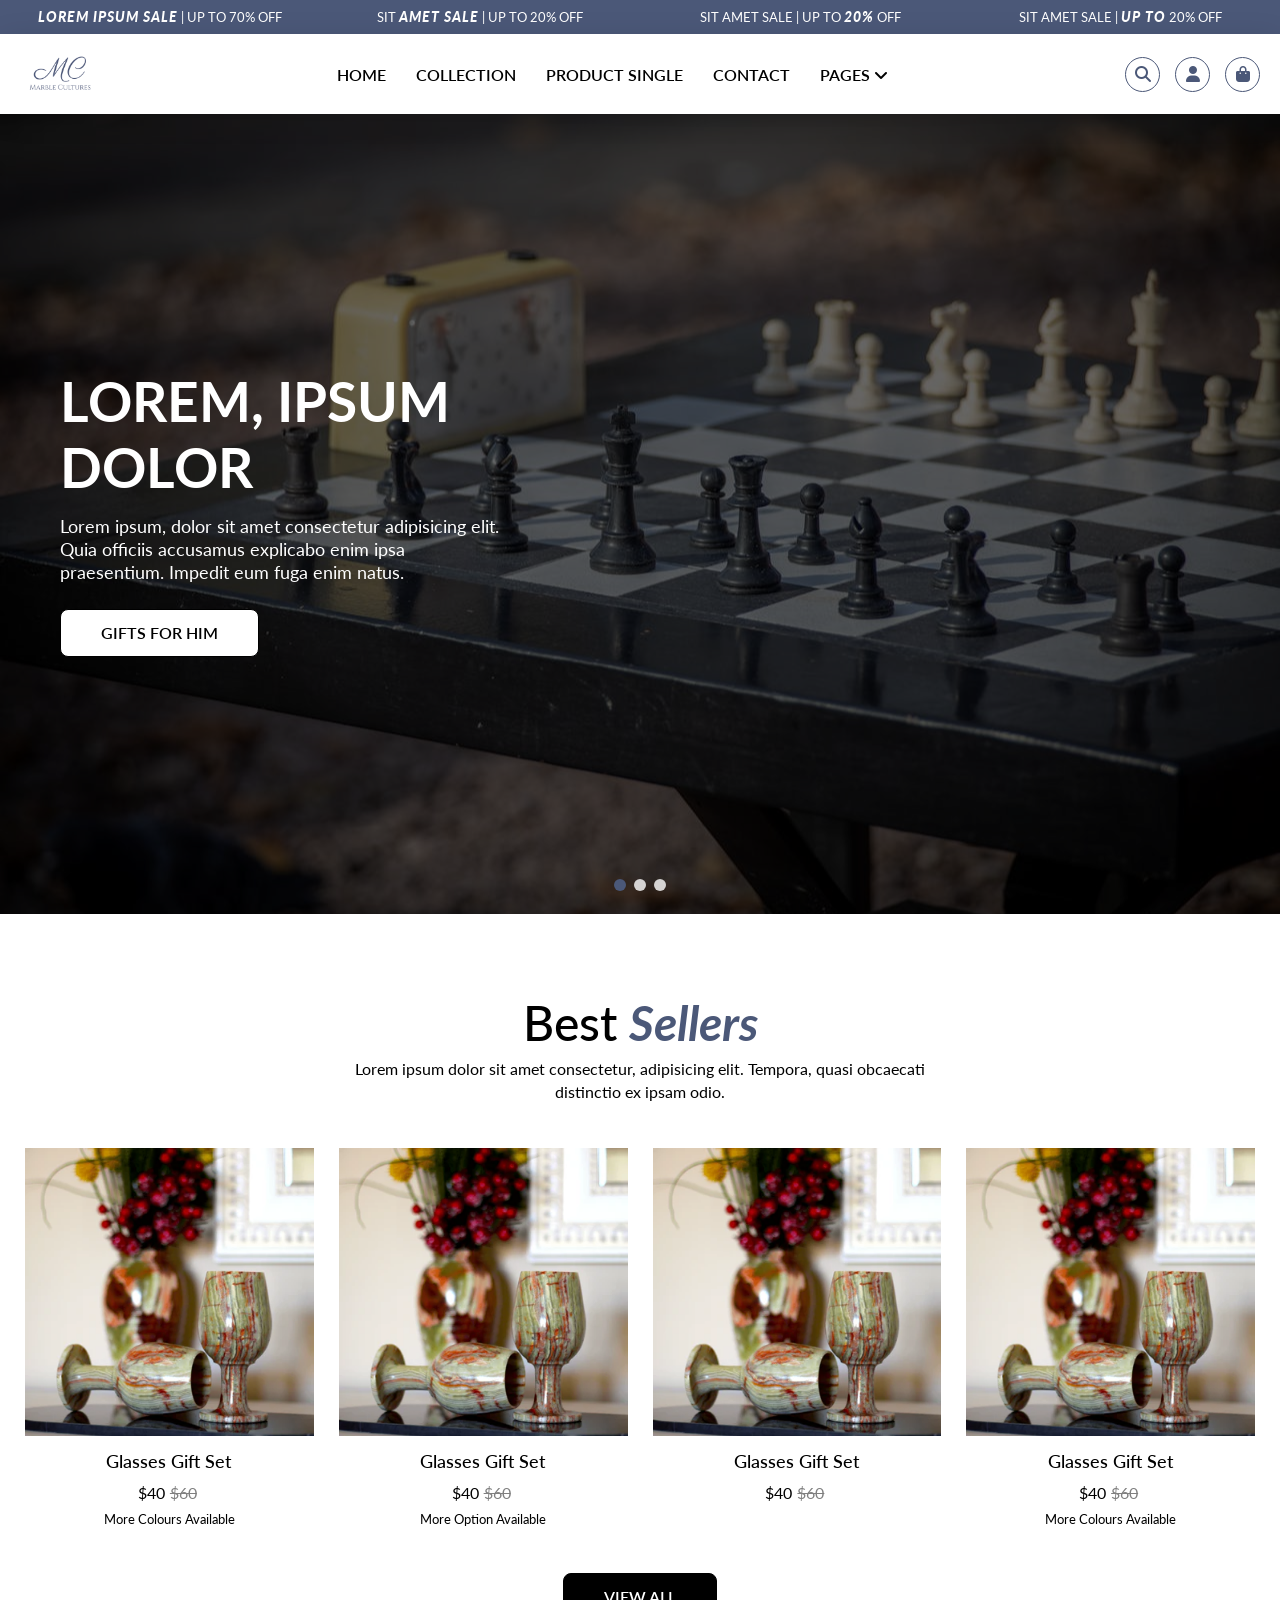
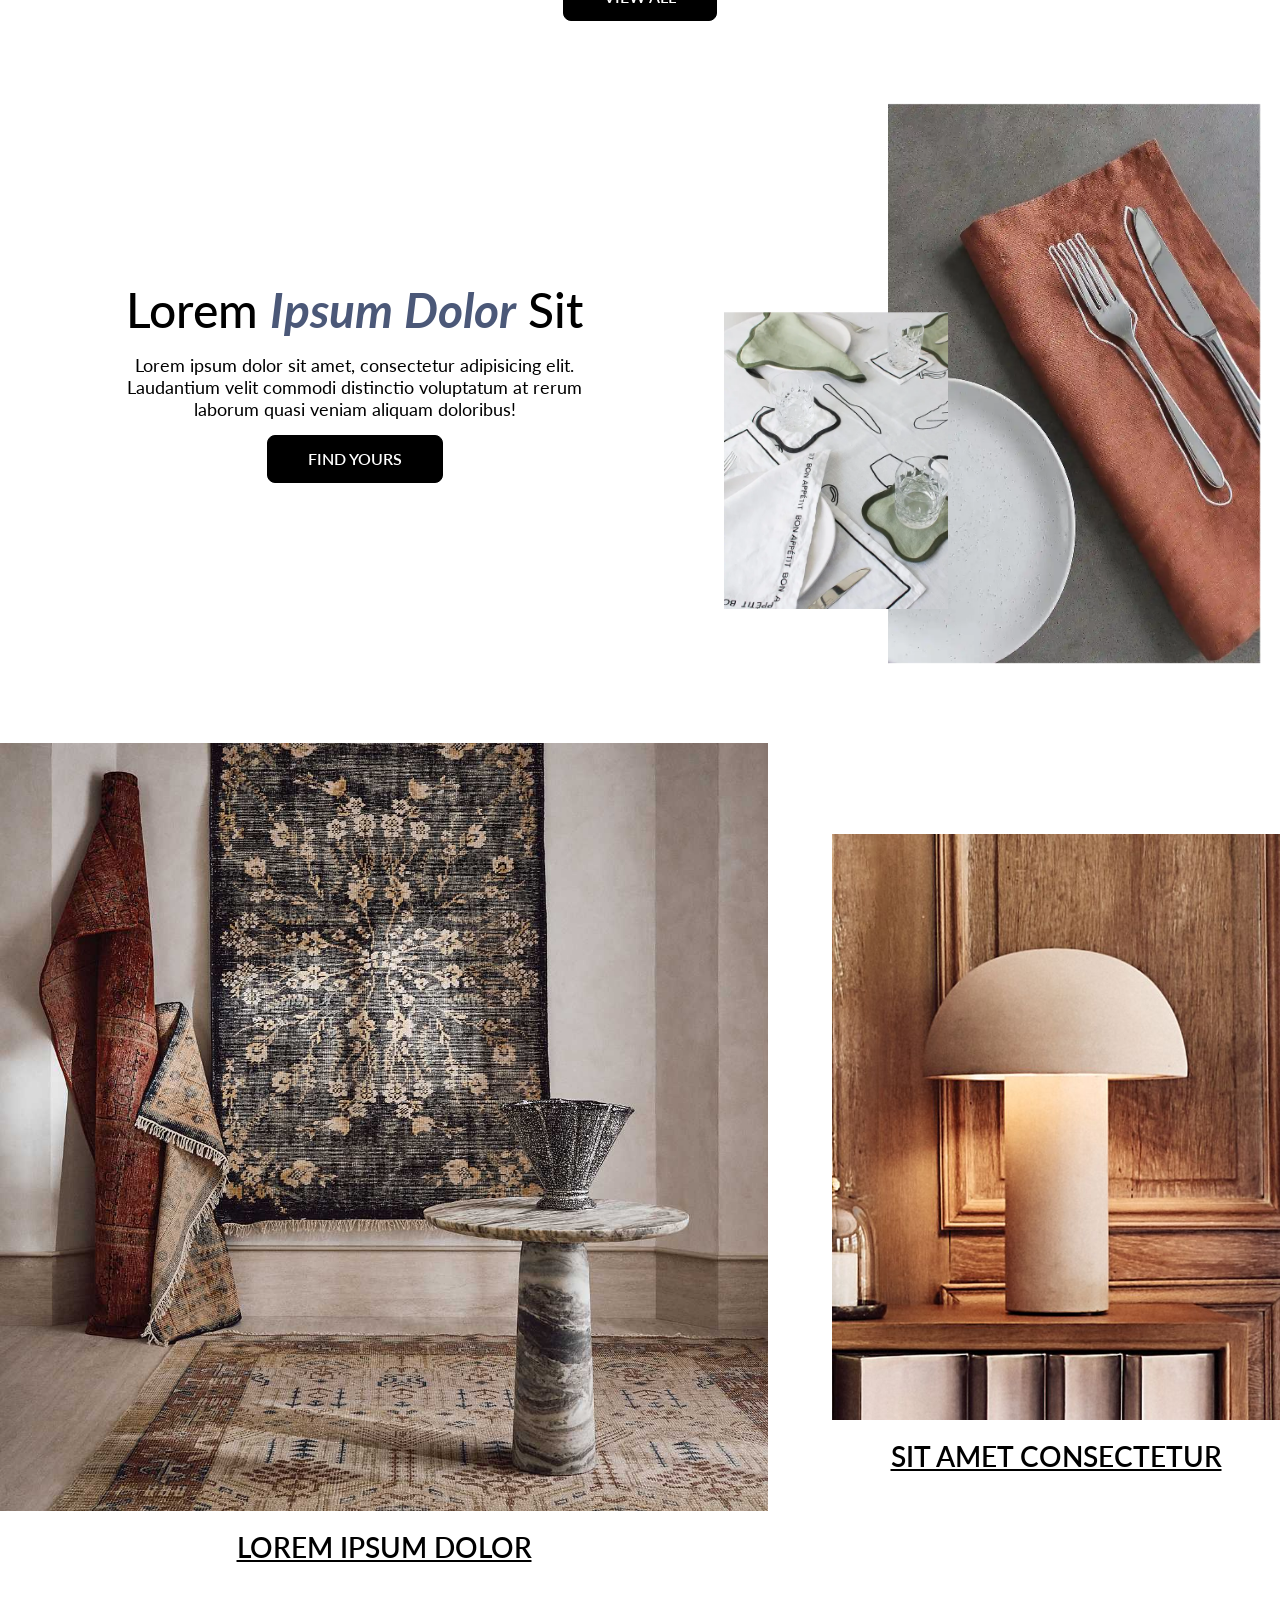
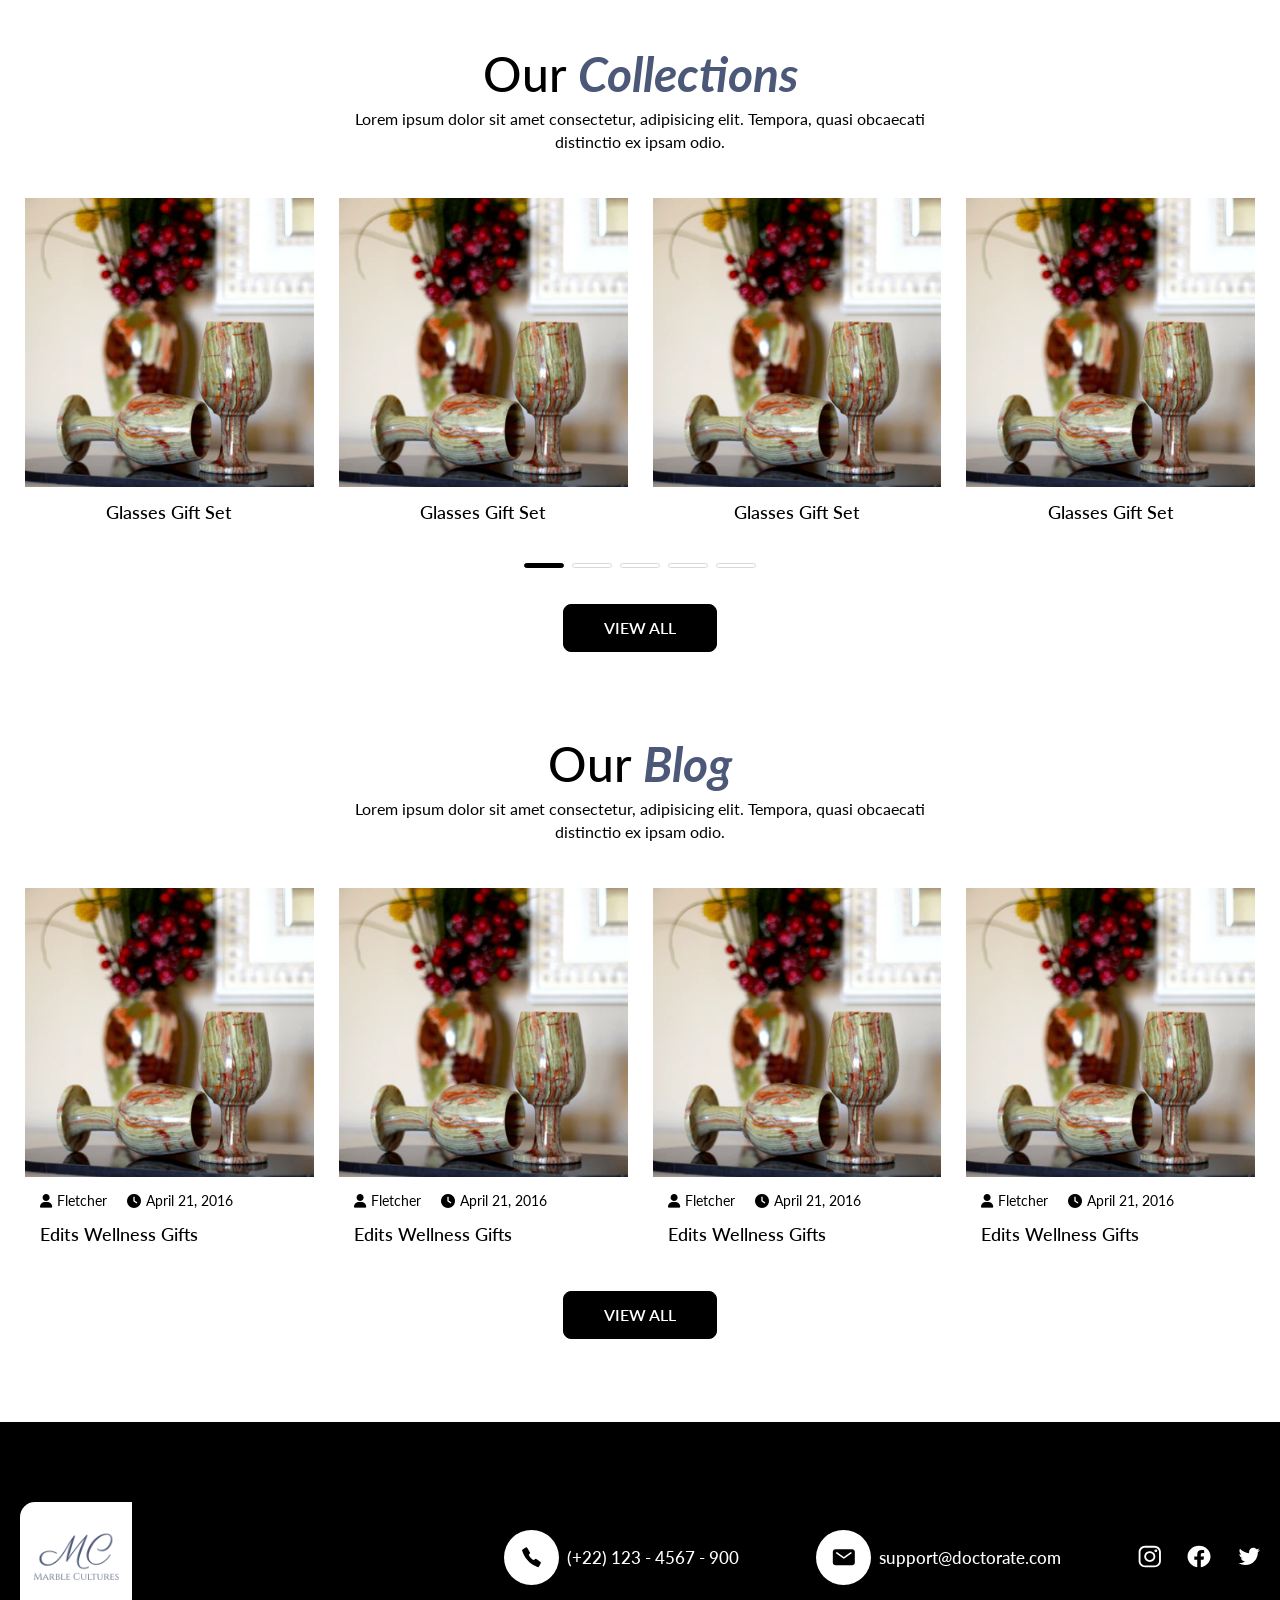
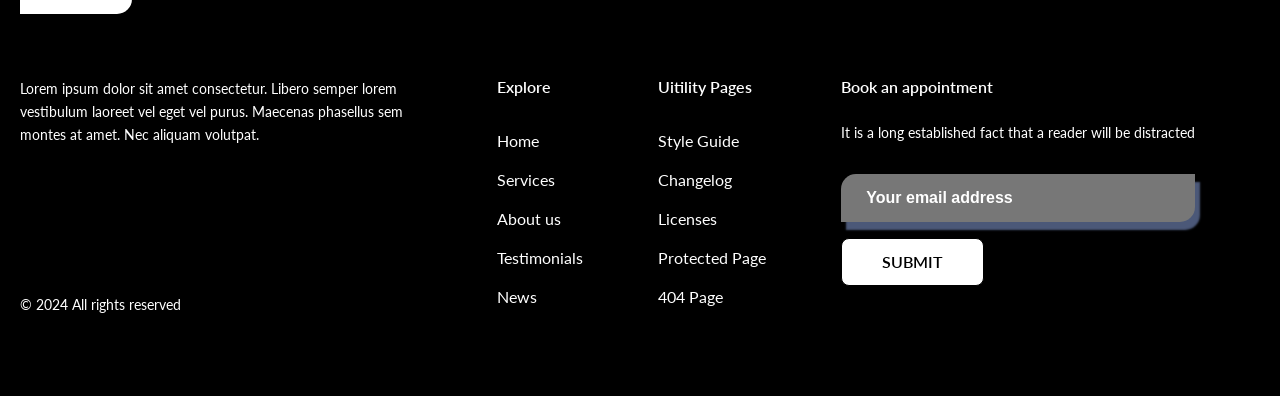
==== commit 89476b52: "article page added" ====
--- a/index.html
+++ b/index.html
@@ -101,7 +101,7 @@
 											<a href="#" class="nav-link">pages <i class="fa-solid fa-angle-down"></i></a>
 											<ul class="nav-link-sub-menu-items">
 												<li class="nav-link-sub-menu-item">
-													<a href="categorie.html" class="nav-link-sub-menu">MENU</a>
+													<a href="article.html" class="nav-link-sub-menu">article</a>
 												</li>
 											</ul>
 										</li>
--- a/assets/css/style.css
+++ b/assets/css/style.css
@@ -7,6 +7,7 @@
     --paragraph-text-color: #000000;
     --brand-color: #4B5878;
     --item-bg: #f4f4f4;
+    --section-bg: #f7f9ff;
     --card-bg: #f9f9f9;
     --border-color: #d8d8d8;
     --text-muted: #777777;
@@ -90,7 +91,7 @@
     color: var(--paragraph-text-color);
     font-family: var(--pragraph-font);
     margin: 0;
-    line-height: 28px;
+    line-height: 23px;
 }
 
 .container {
@@ -135,35 +136,15 @@
     background-color: var(--btn-bg);
     border: 1px solid var(--black);
     overflow: hidden;
-    border-top-left-radius: 15px;
-    border-bottom-right-radius: 15px;
+    border-radius: 8px;
     position: relative;
     transition: ease .3s;
+    font-family: var(--font-heading-family);
 }
 
 .btn-primary:hover {
     color: var(--black);
-}
-
-.btn-primary::after {
-    position: absolute;
-    content: "";
-    right: 0;
-    left: 0;
-    top: 0;
-    width: 100%;
-    height: 100%;
     background-color: var(--white);
-    color: var(--black);
-    z-index: -1;
-    transition: ease .3s;
-    border-top-left-radius: 20px;
-    border-bottom-right-radius: 20px;
-    transform: scale(0);
-}
-
-.btn-primary:hover::after {
-    transform: scale(1);
 }
 
 .section-heading-wrapper {
@@ -875,7 +856,6 @@
 }
 
 .product-card .card-img .primary-img {
-    padding: 20px;
     background-color: var(--card-bg);
 }
 
@@ -885,7 +865,6 @@
     top: 0;
     width: 100%;
     height: 100%;
-    padding: 20px;
     overflow: hidden;
     opacity: 0;
     visibility: hidden;
@@ -928,30 +907,37 @@
 }
 
 .product-card:hover .card-content {
-    padding: 15px;
     text-align: center;
     border-top: 0;
     transition: ease .7s;
 }
 
-.product-card .card-content .price {
-    margin: 10px 0 0 0;
-}
-
-.product-card .card-content .price .latest-price {
-    color: var(--black);
-    font-size: 22px;
-    font-weight: 600;
-    margin-right: 4px;
-}
-
-.product-card .card-content .price .previous-price {
+.product-card .card-content .card-title {
     color: var(--black);
     font-size: 18px;
     font-weight: 500;
+    letter-spacing: normal;
+}
+
+.product-card .card-content .price {
+    margin: 10px 0 0 0;
+    display: flex;
+    align-items: center;
+    justify-content: center;
+    gap: 5px;
+}
+
+.product-card .card-content .price .latest-price {
+    color: var(--black);
+    font-size: 16px;
+}
+
+.product-card .card-content .price .previous-price {
+    color: var(--black);
+    font-size: 16px;
+    margin-right: 4px;
     opacity: 0.5;
     text-decoration: line-through;
-    margin-left: 4px;
 }
 
 .product-card .card-content .varient {
@@ -962,6 +948,10 @@
 .product-card .card-content .varient .varient-text {
     font-size: 13px;
     line-height: 1.2;
+}
+
+.product-card .card-content .btn {
+    margin: 16px 0 0 0;
 }
 
 .trending-slider .swiper-button-prev,
@@ -1665,7 +1655,7 @@
     padding: 20px;
 }
 
-.mobile-heading{
+.mobile-heading {
     display: none;
 }
 
@@ -2403,7 +2393,7 @@
         transform: scale(0);
     }
 
-    .filter-box.active{
+    .filter-box.active {
         transform: scale(1);
     }
 
@@ -2413,11 +2403,11 @@
         display: block;
     }
 
-    .mobile-heading{
+    .mobile-heading {
         display: block;
     }
 
-    .filter-heading{
+    .filter-heading {
         display: flex;
         align-items: center;
         justify-content: space-between;
